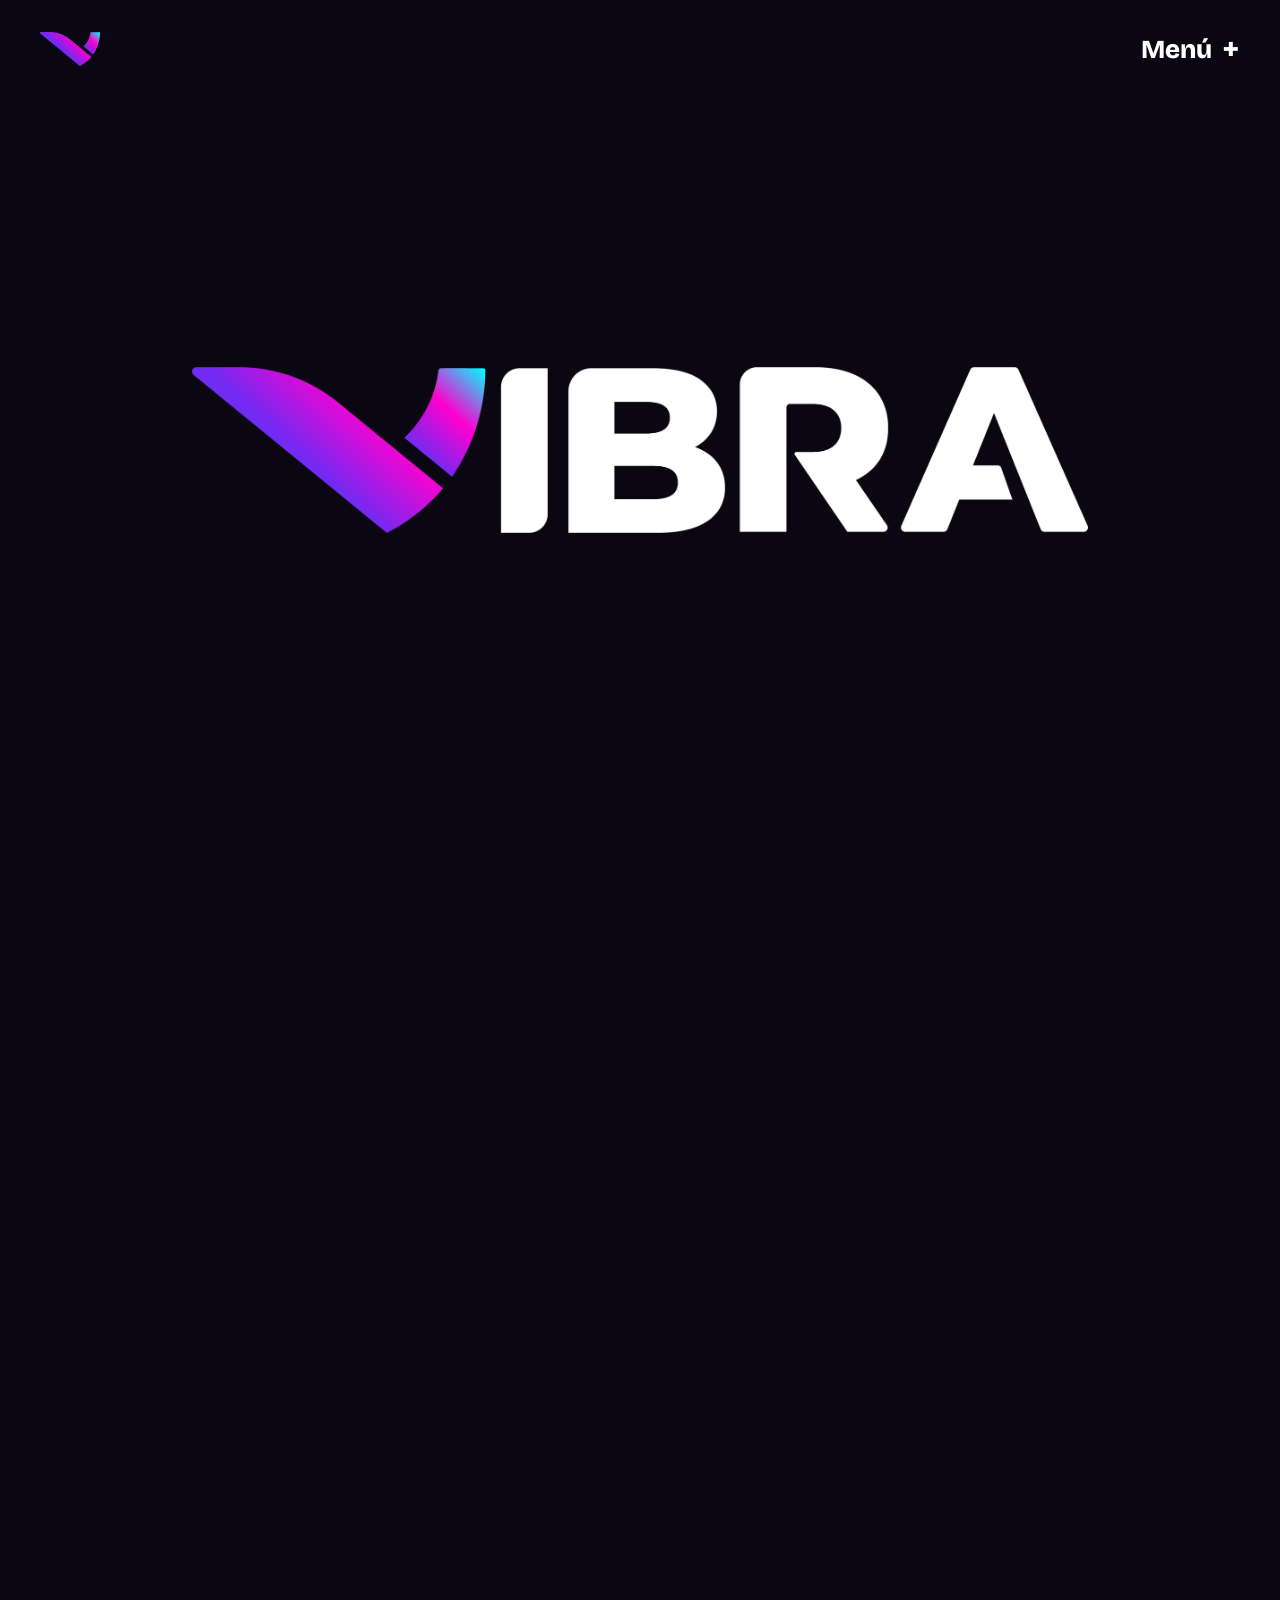
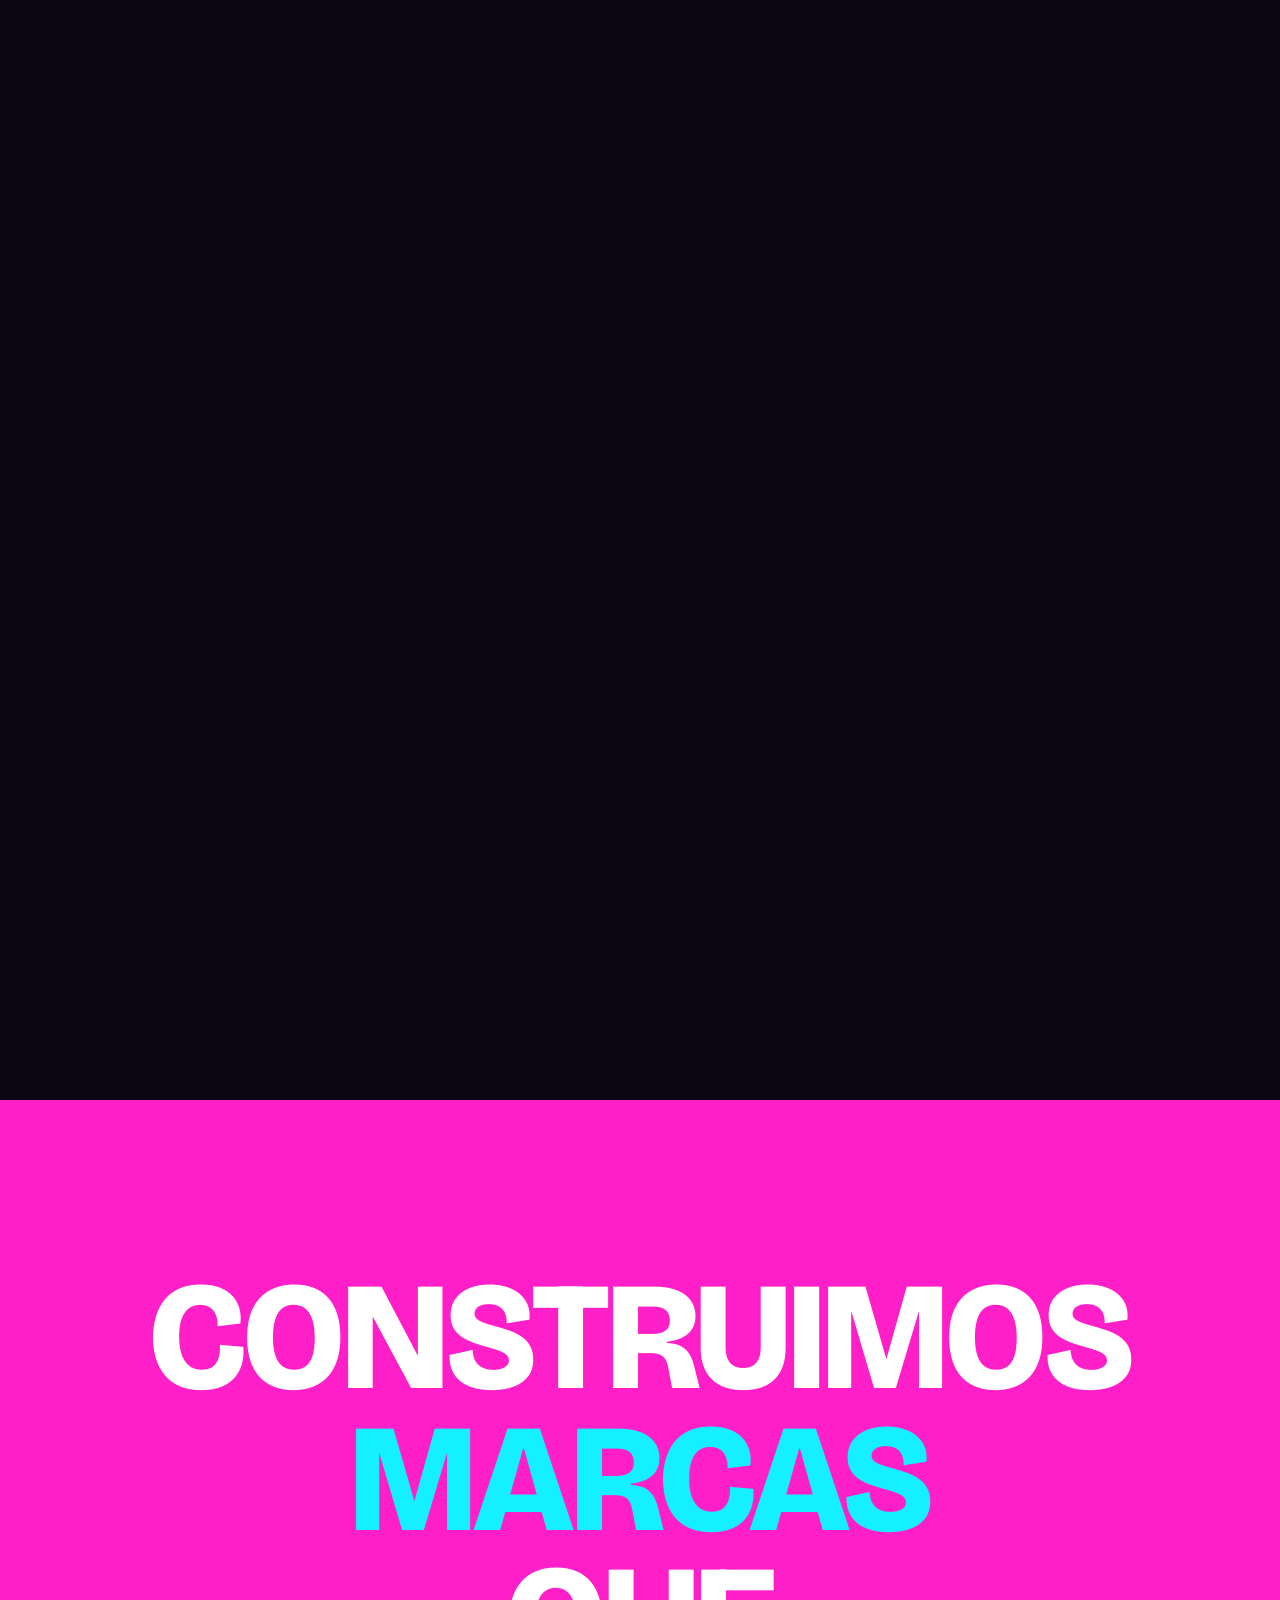
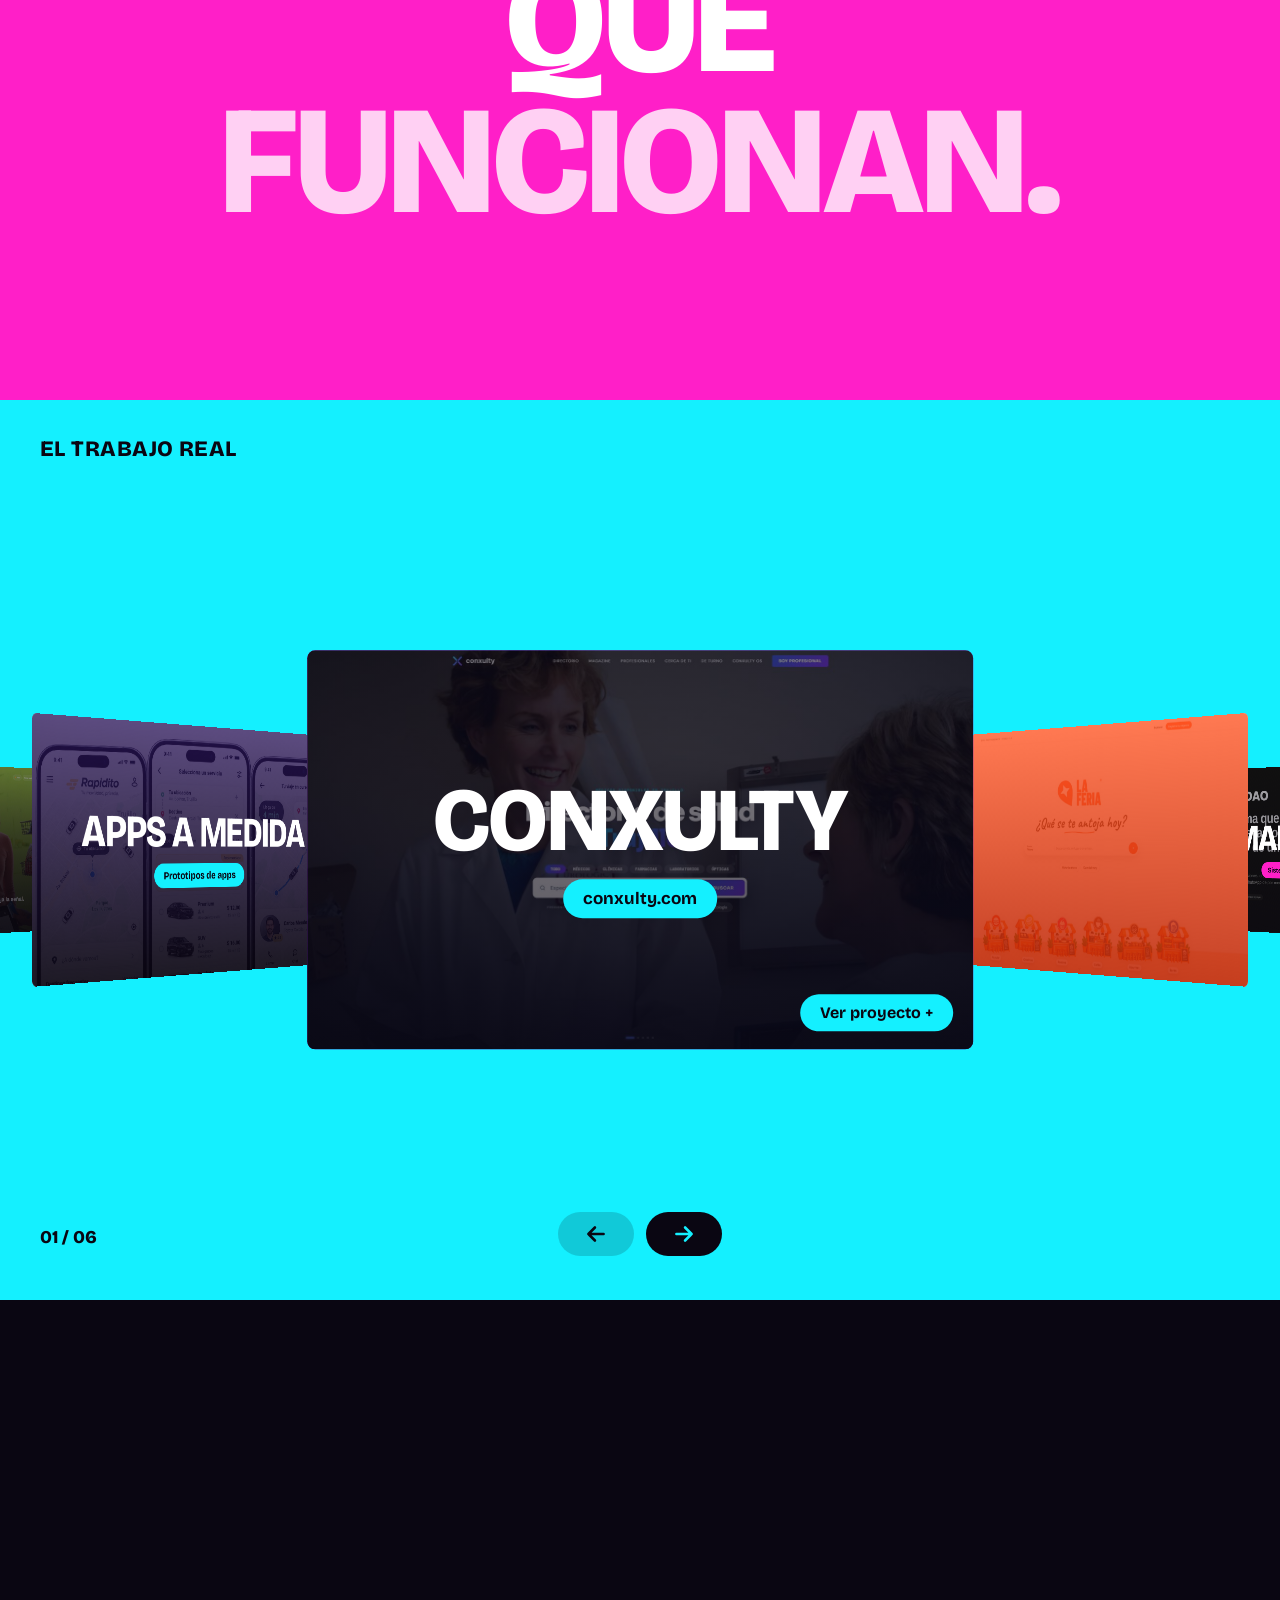
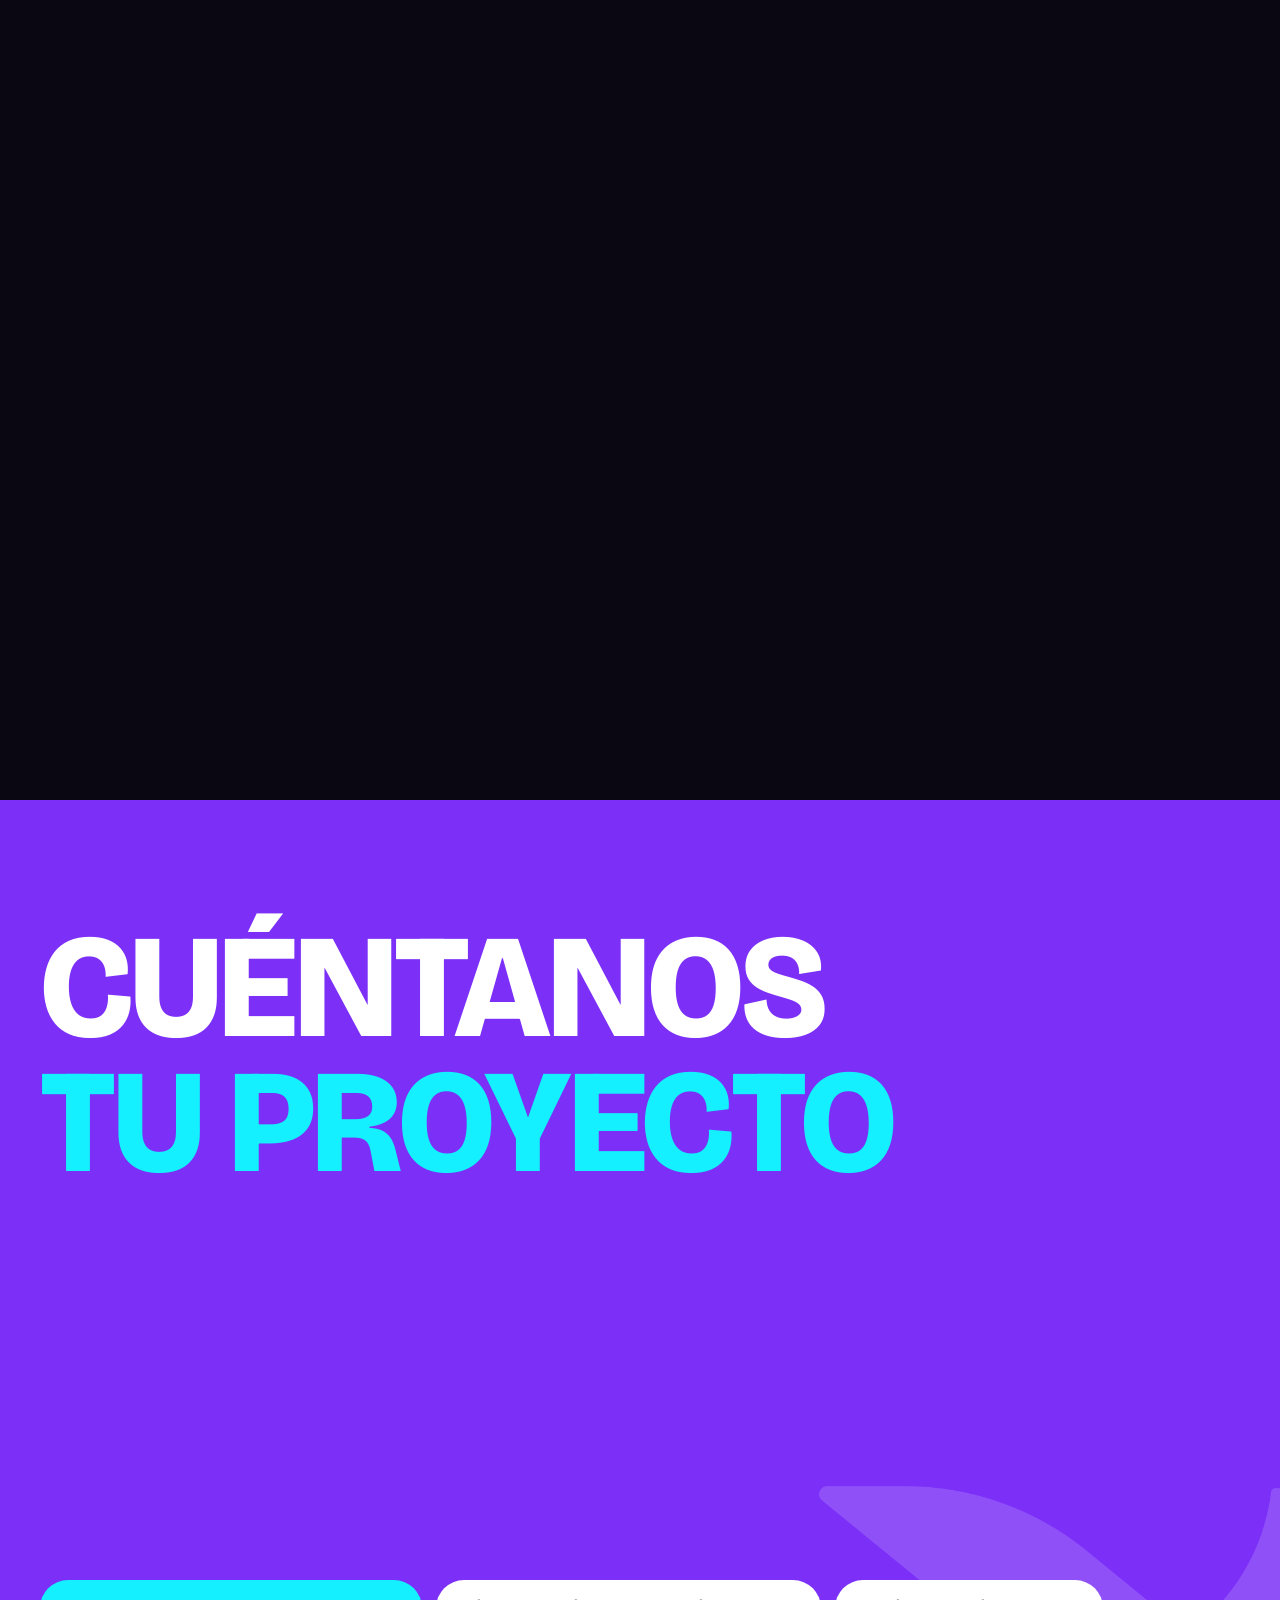
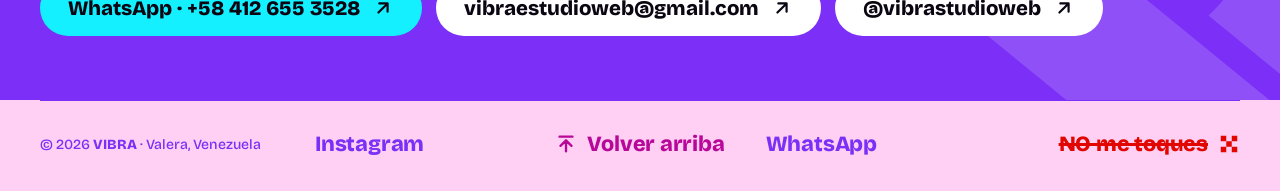
==== site/index.html @ 81e15415 "Nuevo sitio estatico en site/ (Cloudflare Pages, output dir = site) Co-Authored-By: Claude Sonnet 5." ====
<!doctype html>
<html lang="es">
<head>
<meta charset="utf-8">
<meta name="viewport" content="width=device-width, initial-scale=1, viewport-fit=cover">
<title>VIBRA — Branding, web y productos digitales</title>
<meta name="description" content="VIBRA es un estudio de branding, sitios web, apps y sistemas a medida en Valera, Venezuela. Construimos marcas que funcionan.">
<meta name="theme-color" content="#0A0612">
<link rel="icon" type="image/png" href="assets/icon-192.png">
<link rel="apple-touch-icon" href="assets/icon-192.png">
<link rel="manifest" href="manifest.webmanifest">
<meta property="og:type" content="website">
<meta property="og:title" content="VIBRA — Branding, web y productos digitales">
<meta property="og:description" content="Construimos marcas, apps, sitios web y sistemas a medida. Estudio en Valera, Venezuela.">
<meta property="og:image" content="https://vibra.ink/assets/og.jpg">
<meta property="og:locale" content="es_VE">
<meta name="twitter:card" content="summary_large_image">
<link rel="preconnect" href="https://fonts.googleapis.com">
<link rel="preconnect" href="https://fonts.gstatic.com" crossorigin>
<link href="https://fonts.googleapis.com/css2?family=Bricolage+Grotesque:opsz,wdth,wght@12..96,75..100,700..800&display=swap" rel="stylesheet">
<link rel="stylesheet" href="css/styles.css">
</head>
<body>

<!-- Bloque 1: hero -->
<div id="inicio" class="vh-scroll" style="height: 300vh">
<div class="vh-stage">

<canvas class="vh-px" aria-hidden="true"></canvas>
<div class="vh-logo">
<img class="vh-whole" src="assets/logo-blanco.png" alt="VIBRA" id="vh-whole">
</div>

<div style="position: absolute; top: 0; right: 0; left: 0; display: flex; align-items: center; justify-content: space-between; padding: 32px 40px">
<img src="assets/iso-gradiente.png" alt="" aria-hidden="true" style="height: 34px; width: auto; display: block">
<button class="vibra-menu" type="button" id="btn-menu" aria-expanded="false" aria-controls="vn-panel" style="font-size: 26px; font-weight: 800; color: #FFFFFF; display: flex; align-items: center; gap: 10px">Menú <span style="font-size: 34px; line-height: 1; font-weight: 700">+</span></button>
</div>

</div>
</div>

<!-- Bloque 2: mensaje -->
<div style="position: relative; width: 100%; min-height: 100vh; overflow: hidden; background: #FF1FC8; display: flex; align-items: center; justify-content: center; padding: 120px 24px; box-sizing: border-box">

<h2 aria-label="Construimos marcas que funcionan." style="margin: 0; text-align: center; text-transform: uppercase; font-weight: 800; font-size: min(12vw, 200px); line-height: 0.92; letter-spacing: -0.02em; color: #FFFFFF">
<span style="display: block">Construimos</span>
<span class="vibra-slot" aria-hidden="true"><span class="vibra-cube"><span class="vibra-face f1">Marcas</span><span class="vibra-face f2">Apps</span><span class="vibra-face f3">Sitios web</span><span class="vibra-face f4">Sistemas<br>a medida</span></span></span>
<span style="display: block">que</span>
<span style="display: block; color: #FFD0F3">funcionan.</span>
</h2>

</div>

<!-- Bloque 3: galería -->
<div id="trabajo" class="vg-scroll" style="height: 400vh">
<section class="vg-section" aria-roledescription="carrusel" aria-label="El trabajo real">

<h2 class="vg-label">El trabajo real</h2>

<div class="vg-stage" id="vg-stage"></div>

<p class="vg-sr" id="vg-sr" aria-live="polite"></p>
<span class="vg-count" id="vg-count" aria-hidden="true">01 / 06</span>

<div class="vg-controls">
<button class="vg-btn prev" type="button" id="vg-prev" aria-label="Proyecto anterior">
<svg width="26" height="26" viewBox="0 0 24 24" fill="none" stroke="#0A0612" stroke-width="2.4" stroke-linecap="round" stroke-linejoin="round" aria-hidden="true"><path d="M19 12H5M11 6l-6 6 6 6"/></svg>
</button>
<button class="vg-btn next" type="button" id="vg-next" aria-label="Proyecto siguiente">
<svg width="26" height="26" viewBox="0 0 24 24" fill="none" stroke="#14F0FF" stroke-width="2.4" stroke-linecap="round" stroke-linejoin="round" aria-hidden="true"><path d="M5 12h14M13 6l6 6-6 6"/></svg>
</button>
</div>

</section>
</div>

<!-- Bloque 4: contacto -->
<section id="contacto" style="position: relative; width: 100%; min-height: 100vh; overflow: hidden; background: #7B2FF7; display: flex; flex-direction: column; justify-content: space-between; gap: 64px; padding: 120px 40px 64px; box-sizing: border-box">

<img src="assets/iso-blanco.png" alt="" aria-hidden="true" style="position: absolute; right: -6%; bottom: -10%; width: 42%; height: auto; opacity: 0.16">

<h2 aria-label="Cuéntanos tu proyecto" style="position: relative; margin: 0; text-transform: uppercase; font-weight: 800; font-size: min(11.5vw, 190px); line-height: 0.92; letter-spacing: -0.02em; color: #FFFFFF">
<span style="display: block">Cuéntanos</span>
<span style="display: block; color: #14F0FF">tu proyecto</span>
</h2>

<div style="position: relative; display: flex; flex-wrap: wrap; gap: 14px">
<a class="vc-pill main" href="https://wa.me/584126553528">WhatsApp · +58 412 655 3528
<svg width="22" height="22" viewBox="0 0 24 24" fill="none" stroke="#0A0612" stroke-width="2.4" stroke-linecap="round" stroke-linejoin="round" aria-hidden="true"><path d="M7 17L17 7M8 7h9v9"/></svg></a>
<a class="vc-pill" href="mailto:vibraestudioweb@gmail.com">vibraestudioweb@gmail.com
<svg width="22" height="22" viewBox="0 0 24 24" fill="none" stroke="#0A0612" stroke-width="2.4" stroke-linecap="round" stroke-linejoin="round" aria-hidden="true"><path d="M7 17L17 7M8 7h9v9"/></svg></a>
<a class="vc-pill" href="https://instagram.com/vibrastudioweb">@vibrastudioweb
<svg width="22" height="22" viewBox="0 0 24 24" fill="none" stroke="#0A0612" stroke-width="2.4" stroke-linecap="round" stroke-linejoin="round" aria-hidden="true"><path d="M7 17L17 7M8 7h9v9"/></svg></a>
</div>

</section>

<!-- Detalle de proyecto -->
<div class="vd-layer" id="vd-layer" role="dialog" aria-modal="true" aria-label="Detalle del proyecto">
<img class="vd-iso" id="vd-iso" src="assets/iso-blanco.png" alt="" aria-hidden="true">
<div class="vd-top">
<span class="vd-brand">VIBRA</span>
<button class="vd-close" id="vd-close" type="button">Cerrar <svg width="24" height="24" viewBox="0 0 24 24" fill="none" stroke="currentColor" stroke-width="2.6" stroke-linecap="round" aria-hidden="true"><path d="M5 5l14 14M19 5L5 19"/></svg></button>
</div>
<div class="vd-body">
<div class="vd-copy">
<h2 class="vd-name" id="vd-name"></h2>
<p class="vd-sub" id="vd-sub"></p>
<p class="vd-cap" id="vd-cap"><span class="vd-tag">Prototipo</span><span id="vd-captext"></span></p>
<p class="vd-desc" id="vd-desc"></p>
<a class="vd-cta" id="vd-cta" href="#" target="_blank" rel="noopener"></a>
</div>
<div class="vd-shot" id="vd-shot">
<img class="vd-img" id="vd-img" src="" alt="">
<div class="vd-shade" id="vd-shade"></div>
<div class="vd-win" id="vd-win" aria-hidden="true">
<div class="vd-bar"><i></i><i></i><i></i><span class="vd-addr" id="vd-addr"></span></div>
<div class="vd-page">
<div class="vd-hero">
<div class="vd-lines"><b></b><b></b><b class="s"></b><u id="vd-u"></u></div>
<div class="vd-art"></div>
</div>
<div class="vd-cards"><div></div><div></div><div></div></div>
</div>
</div>
<div class="vd-dots" id="vd-dots"></div>
<span class="vd-label" id="vd-label"></span>
<a class="vd-visit" id="vd-visit" href="#" target="_blank" rel="noopener">Ver sitio &#8599;</a>
</div>
</div>
</div>

<!-- Footer -->
<footer class="vf" id="pie">
<div class="vf-in">
<div class="vf-credit">&copy; 2026 <b>VIBRA</b> &middot; Valera, Venezuela</div>
<a class="vf-link" href="https://instagram.com/vibrastudioweb">Instagram</a>
<button class="vf-link vf-top" id="btn-top" type="button"><svg width="22" height="22" viewBox="0 0 24 24" fill="none" stroke="currentColor" stroke-width="2.6" stroke-linecap="round" stroke-linejoin="round" aria-hidden="true"><path d="M5 4h14M12 20V9M6 14l6-6 6 6"/></svg>Volver arriba</button>
<a class="vf-link" href="https://wa.me/584126553528">WhatsApp</a>
<button class="vf-link vf-boom" id="btn-boom" type="button">NO me toques<svg width="22" height="22" viewBox="0 0 24 24" fill="currentColor" aria-hidden="true"><rect x="3" y="3" width="6" height="6"/><rect x="15" y="3" width="6" height="6"/><rect x="9" y="9" width="6" height="6"/><rect x="3" y="15" width="6" height="6"/><rect x="15" y="15" width="6" height="6"/></svg></button>
</div>
</footer>

<!-- Desintegración total -->
<div class="vx-layer" id="vx-layer">
<canvas class="vx-cv" aria-hidden="true"></canvas>
<button class="vx-refresh" id="vx-refresh" type="button">Refrescar <svg width="24" height="24" viewBox="0 0 24 24" fill="none" stroke="currentColor" stroke-width="2.6" stroke-linecap="round" stroke-linejoin="round" aria-hidden="true"><path d="M20 12a8 8 0 1 1-2.6-5.9M20 4v5h-5"/></svg></button>
</div>

<!-- Barra inferior (móvil) -->
<nav class="vt-bar" aria-label="Navegación principal">
<button class="vt-tab" id="tab-inicio" type="button" aria-current="false"><svg viewBox="0 0 24 24" fill="none" stroke="currentColor" stroke-width="2.2" stroke-linecap="round" stroke-linejoin="round" aria-hidden="true"><path d="M4 11l8-7 8 7v9a1 1 0 0 1-1 1h-4v-6H9v6H5a1 1 0 0 1-1-1z"/></svg><span>Inicio</span></button>
<button class="vt-tab" id="tab-trabajo" type="button" aria-current="false"><svg viewBox="0 0 24 24" fill="none" stroke="currentColor" stroke-width="2.2" stroke-linecap="round" stroke-linejoin="round" aria-hidden="true"><rect x="3" y="3" width="7.5" height="7.5" rx="1.5"/><rect x="13.5" y="3" width="7.5" height="7.5" rx="1.5"/><rect x="3" y="13.5" width="7.5" height="7.5" rx="1.5"/><rect x="13.5" y="13.5" width="7.5" height="7.5" rx="1.5"/></svg><span>Trabajo</span></button>
<button class="vt-tab" id="tab-contacto" type="button" aria-current="false"><svg viewBox="0 0 24 24" fill="none" stroke="currentColor" stroke-width="2.2" stroke-linecap="round" stroke-linejoin="round" aria-hidden="true"><path d="M21 12a8 8 0 0 1-11.6 7.1L4 20l1-4.6A8 8 0 1 1 21 12z"/></svg><span>Contacto</span></button>
</nav>

<!-- Menú de navegación -->
<div class="vn-layer" id="vn-layer">
<button class="vn-backdrop" id="vn-backdrop" type="button" tabindex="-1" aria-label="Cerrar menú"></button>
<nav class="vn-panel" id="vn-panel" aria-label="Principal">
<div class="vn-top">
<button class="vn-close" id="vn-close" type="button">Cerrar <svg width="26" height="26" viewBox="0 0 24 24" fill="none" stroke="#0A0612" stroke-width="2.4" stroke-linecap="round" aria-hidden="true"><path d="M5 5l14 14M19 5L5 19"/></svg></button>
</div>
<div class="vn-links">
<a class="vn-item" href="#inicio">Inicio<svg viewBox="0 0 24 24" fill="none" stroke="currentColor" stroke-width="2.6" stroke-linecap="round" stroke-linejoin="round" aria-hidden="true"><path d="M7 17L17 7M8 7h9v9"/></svg></a>
<a class="vn-item" href="#trabajo">Trabajo<svg viewBox="0 0 24 24" fill="none" stroke="currentColor" stroke-width="2.6" stroke-linecap="round" stroke-linejoin="round" aria-hidden="true"><path d="M7 17L17 7M8 7h9v9"/></svg></a>
<a class="vn-item" href="#contacto">Contacto<svg viewBox="0 0 24 24" fill="none" stroke="currentColor" stroke-width="2.6" stroke-linecap="round" stroke-linejoin="round" aria-hidden="true"><path d="M7 17L17 7M8 7h9v9"/></svg></a>
</div>
<div class="vn-foot">
<div><span class="vn-lbl">WhatsApp</span><a href="https://wa.me/584126553528">+58 412 655 3528</a></div>
<div><span class="vn-lbl">Correo</span><a href="mailto:vibraestudioweb@gmail.com">vibraestudioweb@gmail.com</a></div>
<div><span class="vn-lbl">Estudio</span>Valera, Trujillo · Venezuela</div>
<div class="vn-social"><a href="https://instagram.com/vibrastudioweb">Instagram</a></div>
</div>
</nav>
</div>


<script src="js/app.js"></script>
</body>
</html>
---- site/css/styles.css ----
*,*::before,*::after{box-sizing:border-box}
html{background:#0A0612;-webkit-text-size-adjust:100%}
body{margin:0;background:#0A0612;font-family:'Bricolage Grotesque',system-ui,sans-serif;color:#fff}
img{max-width:none}
body{margin:0}
.vibra-menu{text-decoration:none}
.vibra-menu:hover{opacity:.7}
@keyframes vibraCube{
0%,20%{transform:translateZ(-.46em) rotateX(0deg)}
25%,45%{transform:translateZ(-.46em) rotateX(-90deg)}
50%,70%{transform:translateZ(-.46em) rotateX(-180deg)}
75%,95%{transform:translateZ(-.46em) rotateX(-270deg)}
100%{transform:translateZ(-.46em) rotateX(-360deg)}
}
.vibra-slot{display:block;position:relative;width:6.6em;height:.92em;margin:0 auto;perspective:1800px}
.vibra-cube{position:absolute;top:0;right:0;bottom:0;left:0;transform-style:preserve-3d;transform:translateZ(-.46em);animation:vibraCube 6s cubic-bezier(.6,0,.3,1) infinite}
.vibra-face{position:absolute;top:0;right:0;bottom:0;left:0;display:flex;align-items:center;justify-content:center;text-align:center;white-space:nowrap;line-height:.92;color:#14F0FF;backface-visibility:hidden}
.vibra-face.f1{transform:rotateX(0deg) translateZ(.46em)}
.vibra-face.f2{transform:rotateX(90deg) translateZ(.46em)}
.vibra-face.f3{transform:rotateX(180deg) translateZ(.46em);font-size:.95em}
.vibra-face.f4{transform:rotateX(270deg) translateZ(.46em);font-size:.5em}

.vg-scroll{position:relative;width:100%}
.vg-section{--vgu:1vw;position:sticky;top:0;width:100%;height:100vh;overflow:hidden;background:#14F0FF;color:#0A0612}
.vg-count{position:absolute;left:40px;bottom:52px;font-size:18px;font-weight:800;z-index:10}
.vg-label{position:absolute;top:36px;left:40px;margin:0;font-size:22px;font-weight:800;text-transform:uppercase;letter-spacing:.02em;z-index:10}
.vg-stage{position:absolute;top:0;right:0;bottom:0;left:0;perspective:1800px}
.vg-card{position:absolute;top:50%;left:50%;width:min(52vw,1000px);aspect-ratio:5/3;border-radius:8px;overflow:hidden;display:flex;align-items:center;justify-content:center;flex-direction:column;text-align:center;transition:transform .8s cubic-bezier(.2,.8,.2,1),opacity .6s ease}
.vg-card.pos-0{transform:translate(-50%,-50%);z-index:5}
.vg-card.pos-p1{transform:translate(calc(-50% + 66%),-50%) rotateY(-58deg) scale(.62);z-index:4}
.vg-card.pos-p2{transform:translate(calc(-50% + 98%),-50%) rotateY(-62deg) scale(.42);z-index:3}
.vg-card.pos-m1{transform:translate(calc(-50% - 66%),-50%) rotateY(58deg) scale(.62);z-index:4}
.vg-card.pos-m2{transform:translate(calc(-50% - 98%),-50%) rotateY(62deg) scale(.42);z-index:3}
.vg-card.pos-hide{transform:translate(-50%,-50%) scale(.3);opacity:0;pointer-events:none;z-index:1}
.vg-bg{position:absolute;top:0;left:0;width:100%;height:100%;object-fit:cover;object-position:top center}
.vg-tint{position:absolute;top:0;left:0;width:100%;height:100%;background:linear-gradient(rgba(10,6,18,.5),rgba(10,6,18,.7))}
.vg-card.has-img .vg-iso,.vg-card.has-img .vg-desc{display:none}
.vg-iso{position:absolute;right:-6%;bottom:-14%;width:58%;height:auto;opacity:.2}
.vg-info{position:relative;display:flex;flex-direction:column;align-items:center;gap:18px;padding:0 6%;opacity:0;transition:opacity .4s ease}
.vg-card.pos-0 .vg-info{opacity:1;transition-delay:.3s}
.vg-name{margin:0;font-weight:800;text-transform:uppercase;line-height:.9;letter-spacing:-0.02em}
.vg-pill{display:inline-block;padding:9px 20px;border-radius:999px;font-size:17px;font-weight:700}
.vg-desc{margin:0;max-width:30em;font-size:clamp(14px,1.3vw,19px);font-weight:600;line-height:1.35}
.vg-ph{position:absolute;left:20px;bottom:16px;font-size:13px;font-weight:700;text-transform:uppercase;letter-spacing:.06em;opacity:0}
.vg-card.pos-0 .vg-ph{opacity:.6}
.vg-controls{position:absolute;right:0;bottom:44px;left:0;display:flex;align-items:center;justify-content:center;gap:12px;z-index:10}
.vg-btn{display:flex;align-items:center;justify-content:center;width:76px;height:44px;border:0;border-radius:999px;cursor:pointer}
.vg-btn:focus-visible{outline:3px solid #0A0612;outline-offset:3px}
.vg-btn.prev{background:rgba(10,6,18,.16)}
.vg-btn.next{background:#0A0612}
.vg-sr{position:absolute;width:1px;height:1px;overflow:hidden;clip:rect(0 0 0 0);white-space:nowrap}
.vh-scroll{position:relative;width:100%}
.vh-stage{position:sticky;top:0;width:100%;height:100vh;overflow:hidden;background:#0A0612;display:flex;align-items:center;justify-content:center}
.vh-logo{position:relative;width:70%;max-width:1100px;aspect-ratio:2000/371}
.vh-whole{position:absolute;top:0;left:0;width:100%;height:100%;display:block}
.vh-px{position:absolute;top:0;left:0;width:100%;height:100%;display:block;pointer-events:none}
.vibra-menu{background:none;border:0;padding:0;cursor:pointer;font-family:inherit}
.vn-layer{position:fixed;top:0;right:0;bottom:0;left:0;z-index:100;visibility:hidden;transition:visibility 0s linear .6s}
.vn-layer.is-open{visibility:visible;transition-delay:0s}
.vn-backdrop{position:absolute;top:0;right:0;bottom:0;left:0;border:0;padding:0;background:rgba(10,6,18,.45);opacity:0;transition:opacity .5s ease;cursor:pointer}
.vn-layer.is-open .vn-backdrop{opacity:1}
.vn-panel{position:absolute;top:0;right:0;bottom:0;width:min(46vw,720px);background:#14F0FF;color:#0A0612;border-radius:28px 0 0 28px;transform:translateX(105%);transition:transform .6s cubic-bezier(.2,.8,.2,1);display:flex;flex-direction:column;justify-content:space-between;padding:32px 0 36px;box-sizing:border-box;overflow:auto}
.vn-layer.is-open .vn-panel{transform:translateX(0)}
.vn-top{display:flex;justify-content:flex-end;padding:0 40px}
.vn-close{display:flex;align-items:center;gap:10px;background:none;border:0;padding:4px 0;cursor:pointer;font-family:inherit;font-size:26px;font-weight:800;color:#0A0612}
.vn-close:hover{opacity:.6}
.vn-close:focus-visible{outline:3px solid #0A0612;outline-offset:4px}
.vn-links{display:flex;flex-direction:column}
.vn-item{display:flex;align-items:flex-start;gap:12px;padding:6px 40px;text-decoration:none;color:#0A0612;font-weight:800;text-transform:uppercase;font-size:clamp(48px,7vw,104px);line-height:1;letter-spacing:-0.02em;transition:background .2s ease,color .2s ease}
.vn-item:hover,.vn-item:focus-visible{background:#FF1FC8;color:#FFFFFF;outline:none}
.vn-item svg{flex:none;width:22px;height:22px;margin-top:.14em}
.vn-foot{display:flex;flex-direction:column;gap:18px;padding:0 40px;font-size:18px;font-weight:700;line-height:1.3}
.vn-lbl{display:block;font-size:14px;font-weight:700;text-transform:uppercase;letter-spacing:.06em;opacity:.7}
.vn-foot a{color:#0A0612;text-decoration:none}
.vn-foot a:hover{text-decoration:underline}
.vn-social{display:flex;gap:24px;font-size:24px;font-weight:800}
@media (max-width:720px){
.vn-panel{width:88vw}
.vn-top,.vn-foot{padding-left:24px;padding-right:24px}
.vn-item{padding:6px 24px}
}
@media (prefers-reduced-motion: reduce){
.vn-panel,.vn-backdrop{transition:none}
}
.vc-pill{display:inline-flex;align-items:center;gap:12px;min-height:56px;padding:0 28px;border-radius:999px;font-size:clamp(16px,1.6vw,24px);font-weight:800;text-decoration:none;color:#0A0612;background:#FFFFFF;transition:background .25s ease,transform .25s ease}
.vc-pill:hover{background:#FF1FC8;transform:translateY(-3px)}
.vc-pill.main{background:#14F0FF}
.vc-pill.main:hover{background:#FF1FC8}
.vc-pill:focus-visible{outline:3px solid #FFFFFF;outline-offset:4px}
@media (max-width:720px){
.vg-section{--vgu:1.54vw}
.vg-label{top:28px;left:24px;font-size:18px}
.vg-count{left:24px;bottom:56px;font-size:16px}
.vg-card{width:min(80vw,1000px)}
.vg-card.pos-p1{transform:translate(calc(-50% + 62%),-50%) rotateY(-58deg) scale(.55)}
.vg-card.pos-m1{transform:translate(calc(-50% - 62%),-50%) rotateY(58deg) scale(.55)}
.vg-card.pos-p2,.vg-card.pos-m2{opacity:0}
.vg-pill{font-size:14px;padding:7px 14px}
}
.vf{background:#FFD0F3;padding:0 40px;color:#7B2FF7}
.vf-in{border-top:1px solid #7B2FF7;padding:30px 0 34px;display:grid;grid-template-columns:1.3fr 1fr 1.1fr 1fr 1.3fr;align-items:center;gap:16px}
.vf-credit{font-size:14px;font-weight:500}
.vf-credit b{font-weight:800}
.vf-link{font:inherit;font-size:clamp(18px,1.7vw,26px);font-weight:800;color:#7B2FF7;text-decoration:none;background:none;border:0;padding:0;cursor:pointer;display:inline-flex;align-items:center;gap:10px;justify-self:start;letter-spacing:-.01em}
.vf-link:hover{color:#0A0612}
.vf-top{color:#B8089A;justify-self:center}
.vf-boom{color:#E10600;justify-self:end;}
.vf-boom:hover{color:#8F0400}
.vf-boom{text-decoration:line-through;text-decoration-thickness:3px}
.vf-link:focus-visible{outline:3px solid #0A0612;outline-offset:4px}
.vx-layer{position:fixed;top:0;right:0;bottom:0;left:0;z-index:300;background:#0A0612;display:none}
.vx-layer.is-on{display:block}
.vx-cv{position:absolute;top:0;left:0;width:100%;height:100%;display:block}
.vx-refresh{position:absolute;top:28px;right:40px;display:inline-flex;align-items:center;gap:12px;min-height:56px;padding:0 26px;border:0;border-radius:999px;background:#14F0FF;color:#0A0612;font:inherit;font-size:20px;font-weight:800;cursor:pointer;opacity:0;animation:vxin .01s steps(1) 1.8s forwards}
.vx-refresh:focus-visible{outline:3px solid #fff;outline-offset:4px}
@keyframes vxin{to{opacity:1}}
@media (max-width:720px){
.vf{padding:0 20px}
.vf-in{grid-template-columns:1fr 1fr;gap:22px 16px}
.vf-credit{grid-column:1 / -1}
.vf-top,.vf-boom{justify-self:start}
.vx-refresh{right:20px}
}
.vg-open{position:absolute;top:0;right:0;bottom:0;left:0;z-index:6;border:0;background:transparent;cursor:pointer;padding:0}
.vg-open:focus-visible{outline:4px solid #0A0612;outline-offset:-8px}
.vg-more{position:absolute;right:20px;bottom:18px;padding:9px 20px;border-radius:999px;font-size:16px;font-weight:700;opacity:0;pointer-events:none}
.vg-card.pos-0 .vg-more{opacity:1}
.vd-layer{position:fixed;top:0;right:0;bottom:0;left:0;z-index:150;overflow-y:auto;visibility:hidden;opacity:0;transition:opacity .35s ease,visibility 0s linear .35s}
.vd-layer.is-open{visibility:visible;opacity:1;transition-delay:0s}
.vd-iso{position:absolute;left:-6vw;bottom:-12vw;width:36vw;height:auto;opacity:.12;pointer-events:none}
.vd-top{position:relative;display:flex;align-items:center;justify-content:space-between;padding:28px 40px}
.vd-brand{font-size:26px;font-weight:800;letter-spacing:-.02em}
.vd-close{display:inline-flex;align-items:center;gap:10px;font:inherit;font-size:22px;font-weight:800;background:none;border:0;cursor:pointer;padding:6px 0}
.vd-close:focus-visible{outline:3px solid currentColor;outline-offset:6px}
.vd-body{position:relative;display:grid;grid-template-columns:minmax(260px,30%) 1fr;gap:4vw;padding:2vh 40px 40px;align-items:start}
.vd-copy{min-width:0}
.vd-name{overflow-wrap:break-word;margin:0 0 28px;font-weight:800;text-transform:uppercase;line-height:.88;letter-spacing:-.02em}
.vd-sub{margin:0 0 14px;font-size:clamp(22px,2vw,32px);font-weight:600}
.vd-desc{margin:0;max-width:26em;font-size:clamp(15px,1.25vw,19px);font-weight:500;line-height:1.45}
.vd-shot{position:relative;border-radius:clamp(28px,5vw,80px);overflow:hidden;aspect-ratio:16/10;background:rgba(10,6,18,.3);display:flex;align-items:center;justify-content:center}
.vd-win{width:78%;height:76%;border-radius:18px;background:rgba(255,255,255,.1);border:2px solid currentColor;display:flex;flex-direction:column;overflow:hidden}
.vd-bar{display:flex;align-items:center;gap:8px;padding:12px 16px;border-bottom:2px solid currentColor}
.vd-bar i{width:11px;height:11px;border-radius:50%;background:currentColor;opacity:.7}
.vd-addr{margin-left:12px;flex:1;max-width:60%;padding:5px 14px;border-radius:999px;background:rgba(10,6,18,.3);font-size:clamp(11px,1.1vw,16px);font-weight:700}
.vd-page{flex:1;display:flex;flex-direction:column;gap:5%;padding:5%}
.vd-hero{flex:1.4;display:flex;gap:5%}
.vd-lines{flex:1.2;display:flex;flex-direction:column;justify-content:center;gap:12px}
.vd-lines b{display:block;height:16%;border-radius:6px;background:currentColor;opacity:.85}
.vd-lines b.s{width:60%;opacity:.45}
.vd-lines u{display:block;width:34%;height:16%;border-radius:999px}
.vd-art{flex:1;border-radius:14px;background:currentColor;opacity:.22}
.vd-cards{flex:1;display:flex;gap:4%}
.vd-cards div{flex:1;border-radius:10px;background:currentColor;opacity:.3}
.vd-cap{align-items:center;gap:12px;margin:0 0 18px;font-size:clamp(16px,1.4vw,22px);font-weight:700}
.vd-tag{display:inline-block;padding:6px 14px;border-radius:999px;background:#FF1FC8;color:#0A0612;font-size:13px;font-weight:800;text-transform:uppercase;letter-spacing:.06em}
.vd-cta{margin-top:28px;align-items:center;padding:14px 28px;border-radius:999px;font-size:clamp(15px,1.3vw,20px);font-weight:800;text-decoration:none}
.vd-cta:focus-visible{outline:3px solid currentColor;outline-offset:4px}
.vd-img{position:absolute;top:0;left:0;width:100%;height:100%;object-fit:cover;object-position:top center}
.vd-shade{position:absolute;left:0;right:0;bottom:0;height:42%;background:linear-gradient(to top,rgba(10,6,18,.7),rgba(10,6,18,0))}
.vd-dots{position:absolute;top:4%;left:50%;transform:translateX(-50%);gap:10px;z-index:3;padding:8px 12px;border-radius:999px;background:rgba(10,6,18,.45)}
.vd-dot{width:14px;height:14px;padding:0;border:2px solid #fff;border-radius:50%;background:transparent;cursor:pointer}
.vd-dot.on{background:#fff}
.vd-dot:focus-visible{outline:3px solid #14F0FF;outline-offset:3px}
.vd-label,.vd-visit{z-index:3}
.vd-label{position:absolute;left:4%;bottom:5%;font-size:clamp(20px,3.2vw,52px);font-weight:800;text-transform:uppercase;letter-spacing:-.02em;line-height:1}
.vd-visit{position:absolute;right:4%;bottom:5%;align-items:center;padding:12px 26px;border-radius:999px;font-size:clamp(14px,1.3vw,20px);font-weight:800;text-decoration:none}
.vd-visit:focus-visible{outline:3px solid currentColor;outline-offset:4px}
@media (max-width:720px){
.vd-top{padding:20px}
.vd-body{grid-template-columns:1fr;padding:8px 20px 32px;gap:28px}
.vd-name{font-size:min(14vw,80px) !important;margin-bottom:16px}
.vd-win{width:88%;height:80%}
}
.vt-bar{display:none}
@media (max-width:720px){
html,body{overscroll-behavior-y:none;-webkit-tap-highlight-color:transparent}
button,a{-webkit-tap-highlight-color:transparent;touch-action:manipulation}
.vibra-menu{display:none}
.vh-stage{height:100vh;height:100svh}
.vt-bar{display:flex;position:fixed;left:0;right:0;bottom:0;z-index:90;height:calc(64px + env(safe-area-inset-bottom, 0px));padding:0 8px env(safe-area-inset-bottom, 0px);background:rgba(10,6,18,.92);-webkit-backdrop-filter:blur(14px);backdrop-filter:blur(14px);border-top:1px solid rgba(255,255,255,.14)}
.vt-tab{flex:1;display:flex;flex-direction:column;align-items:center;justify-content:center;gap:4px;padding:0;background:none;border:0;color:#E4C2FA;font:inherit;font-size:12px;font-weight:700;letter-spacing:.02em;cursor:pointer}
.vt-tab svg{width:24px;height:24px}
.vt-tab.on{color:#14F0FF}
.vt-tab:active{transform:scale(.94)}
.vt-tab:focus-visible{outline:2px solid #14F0FF;outline-offset:-4px;border-radius:14px}
.vg-scroll{height:100vh !important;height:100svh !important}
.vg-section{height:100vh;height:100svh}
.vg-stage{touch-action:pan-y}
.vg-controls{bottom:calc(84px + env(safe-area-inset-bottom, 0px))}
.vg-count{bottom:calc(100px + env(safe-area-inset-bottom, 0px))}
.vg-open:active{transform:scale(.985)}
.vf{padding-bottom:calc(80px + env(safe-area-inset-bottom, 0px))}
.vd-layer{top:24px;border-radius:24px 24px 0 0;opacity:1;transform:translateY(100%);transition:transform .38s cubic-bezier(.2,.8,.2,1),visibility 0s linear .38s;box-shadow:0 -12px 40px rgba(0,0,0,.4)}
.vd-layer.is-open{transform:translateY(0);transition-delay:0s}
.vd-top::before{content:'';position:absolute;top:8px;left:50%;width:44px;height:5px;margin-left:-22px;border-radius:3px;background:currentColor;opacity:.35}
.vd-body{padding-bottom:calc(32px + env(safe-area-inset-bottom, 0px))}
}
@media (prefers-reduced-motion: reduce){
.vibra-cube{animation:none}
.vg-card,.vg-info{transition:none}
.vn-panel,.vn-backdrop{transition:none}
}
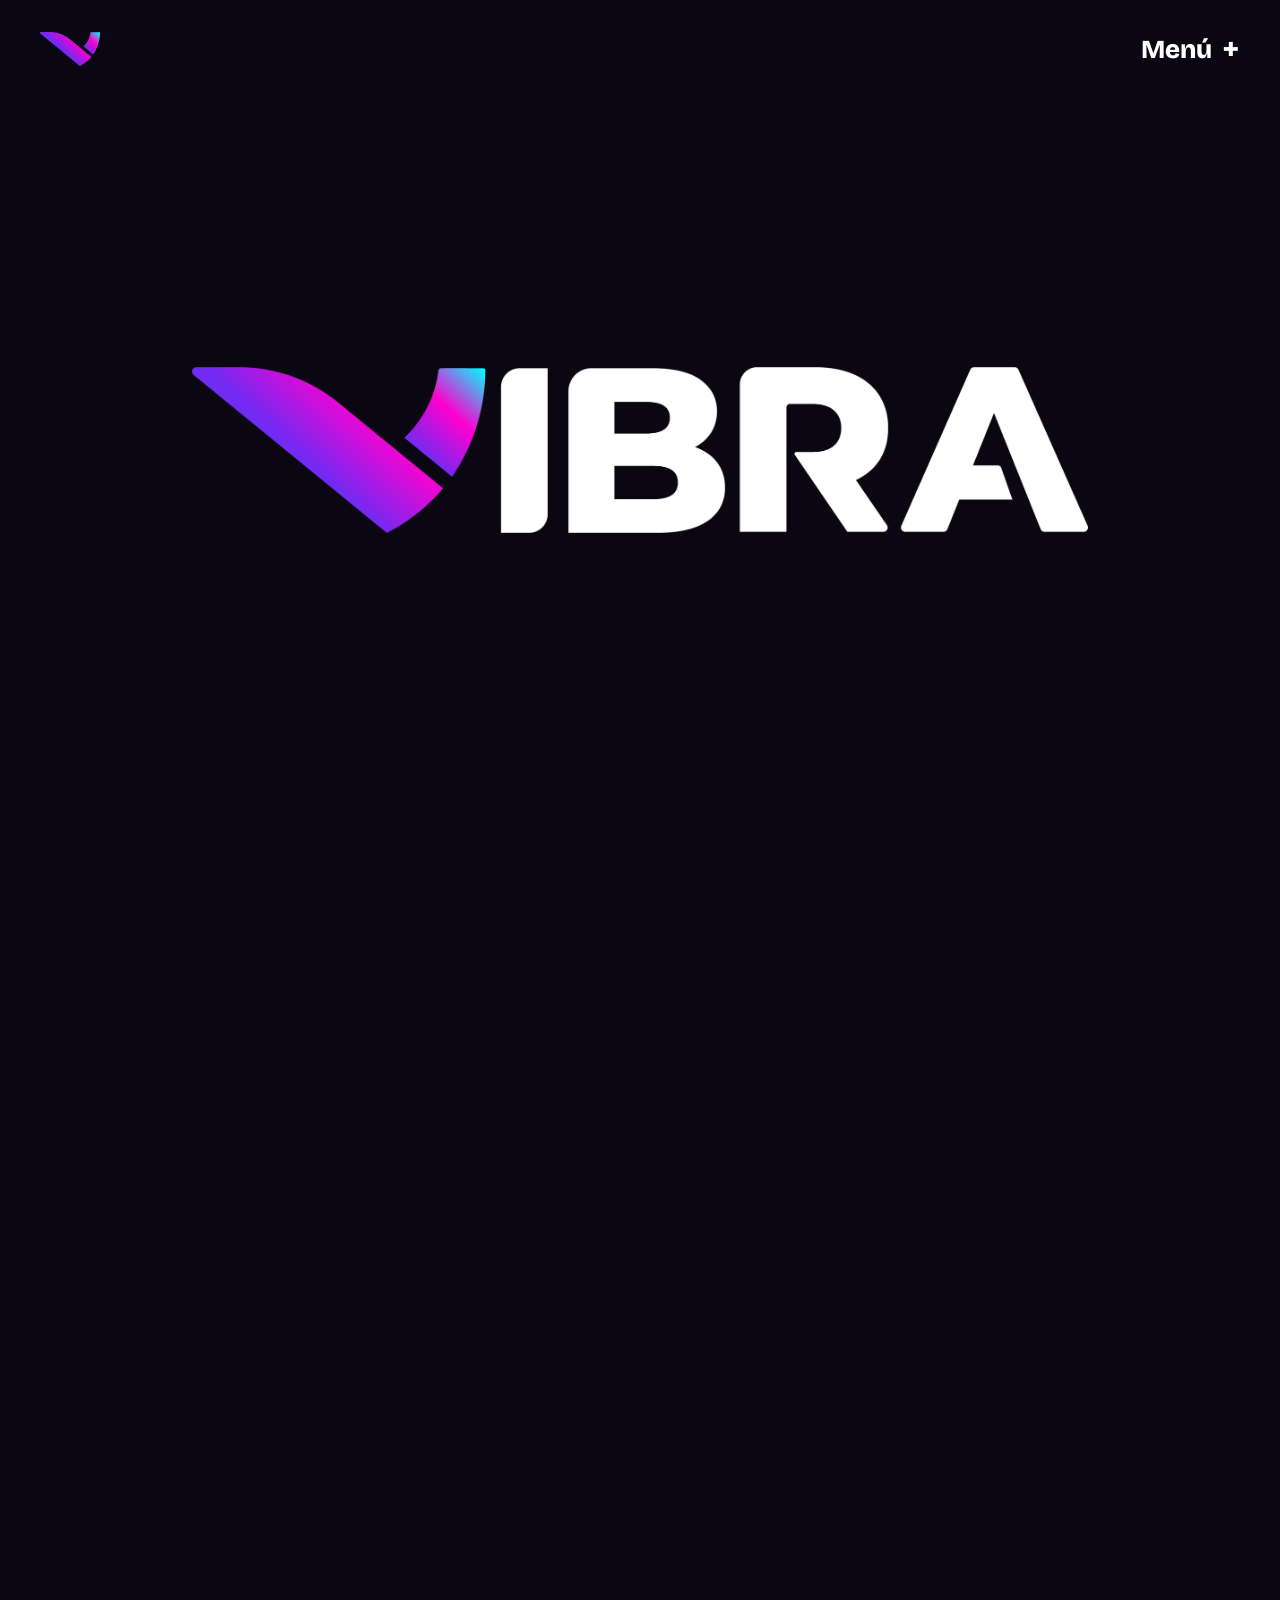
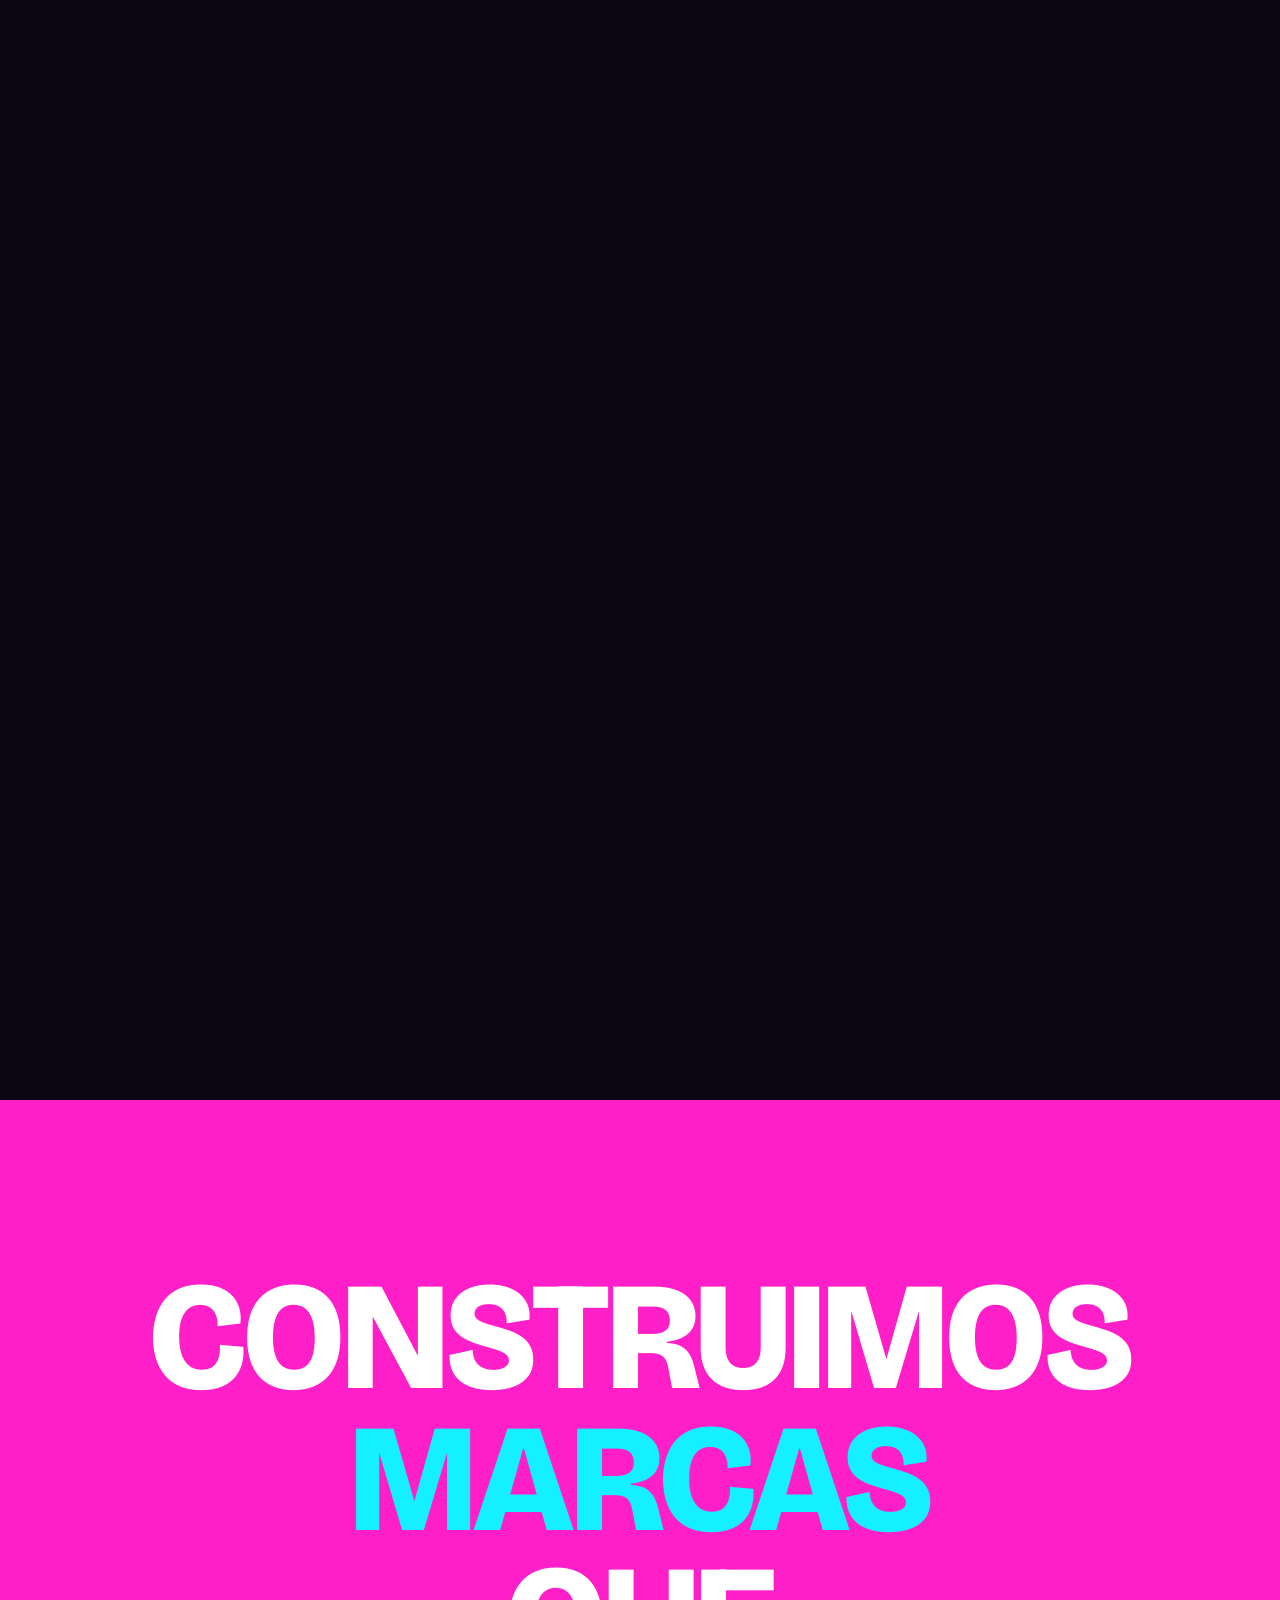
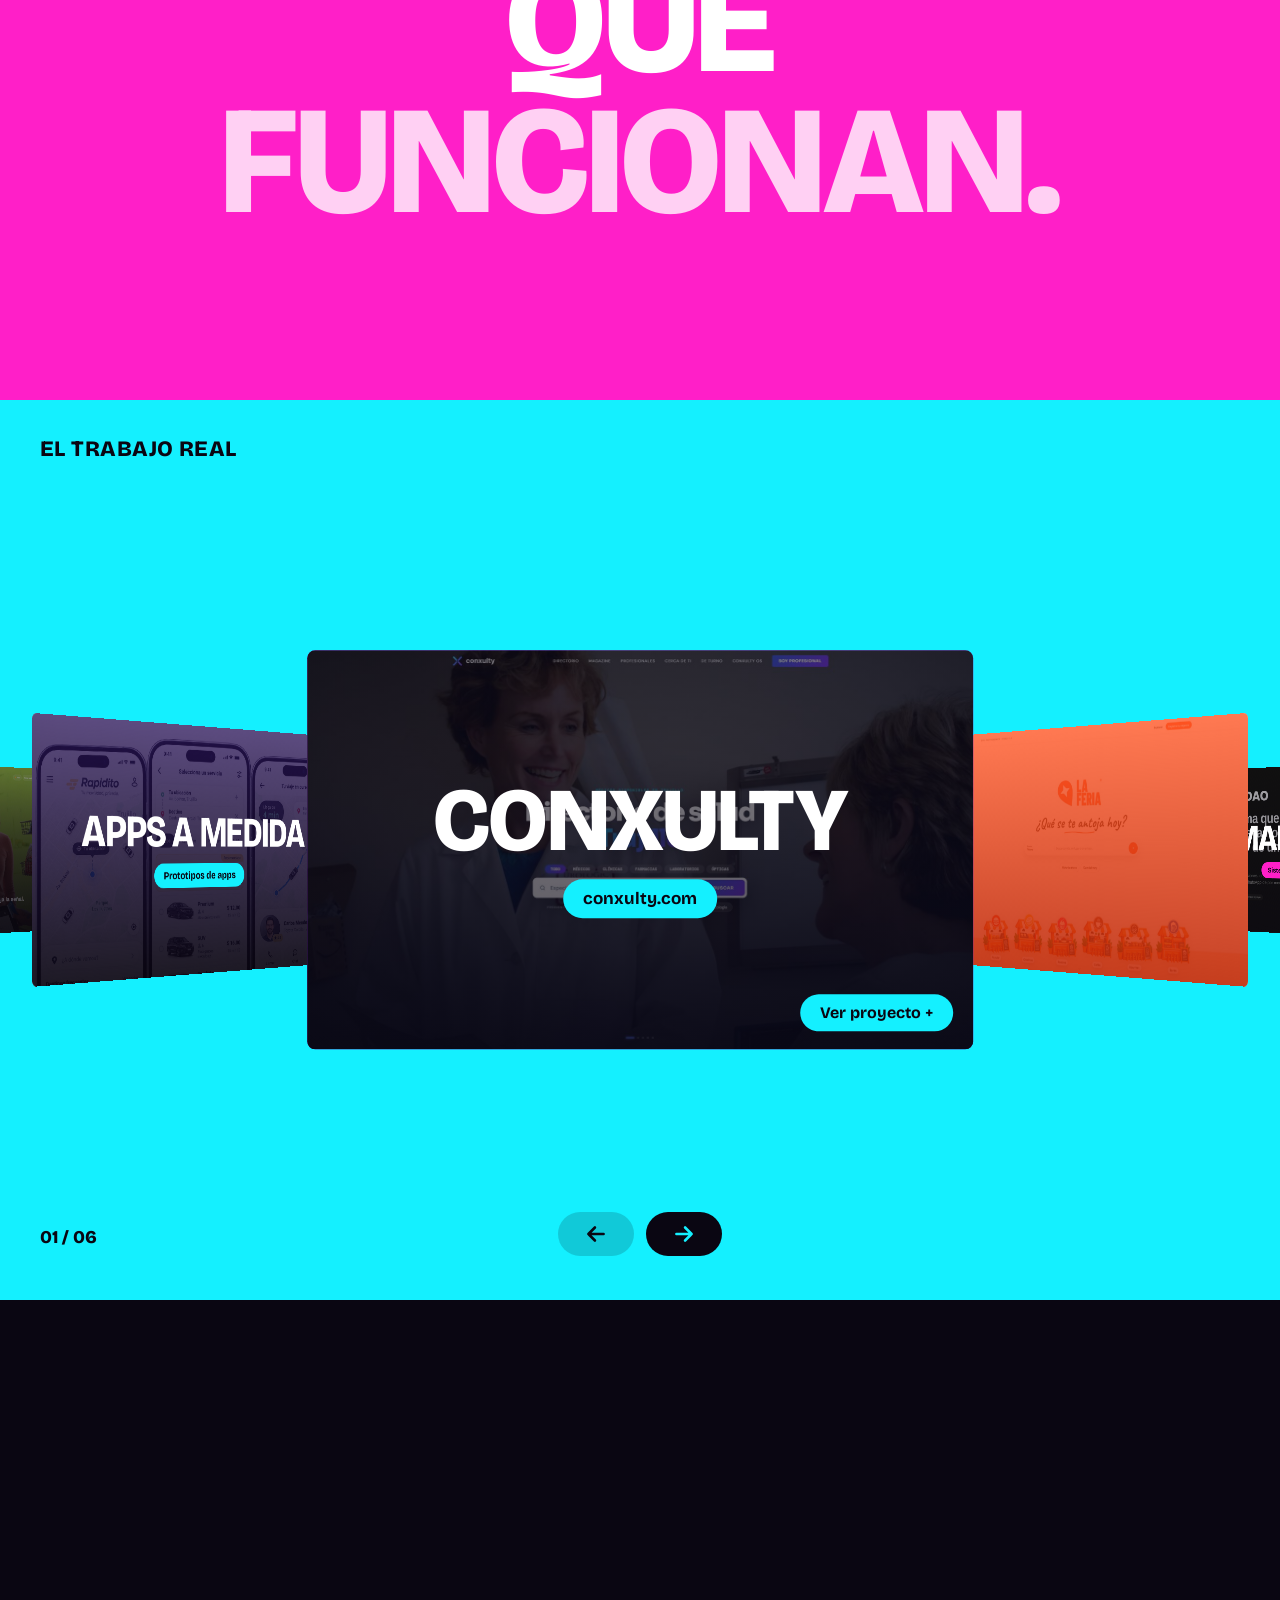
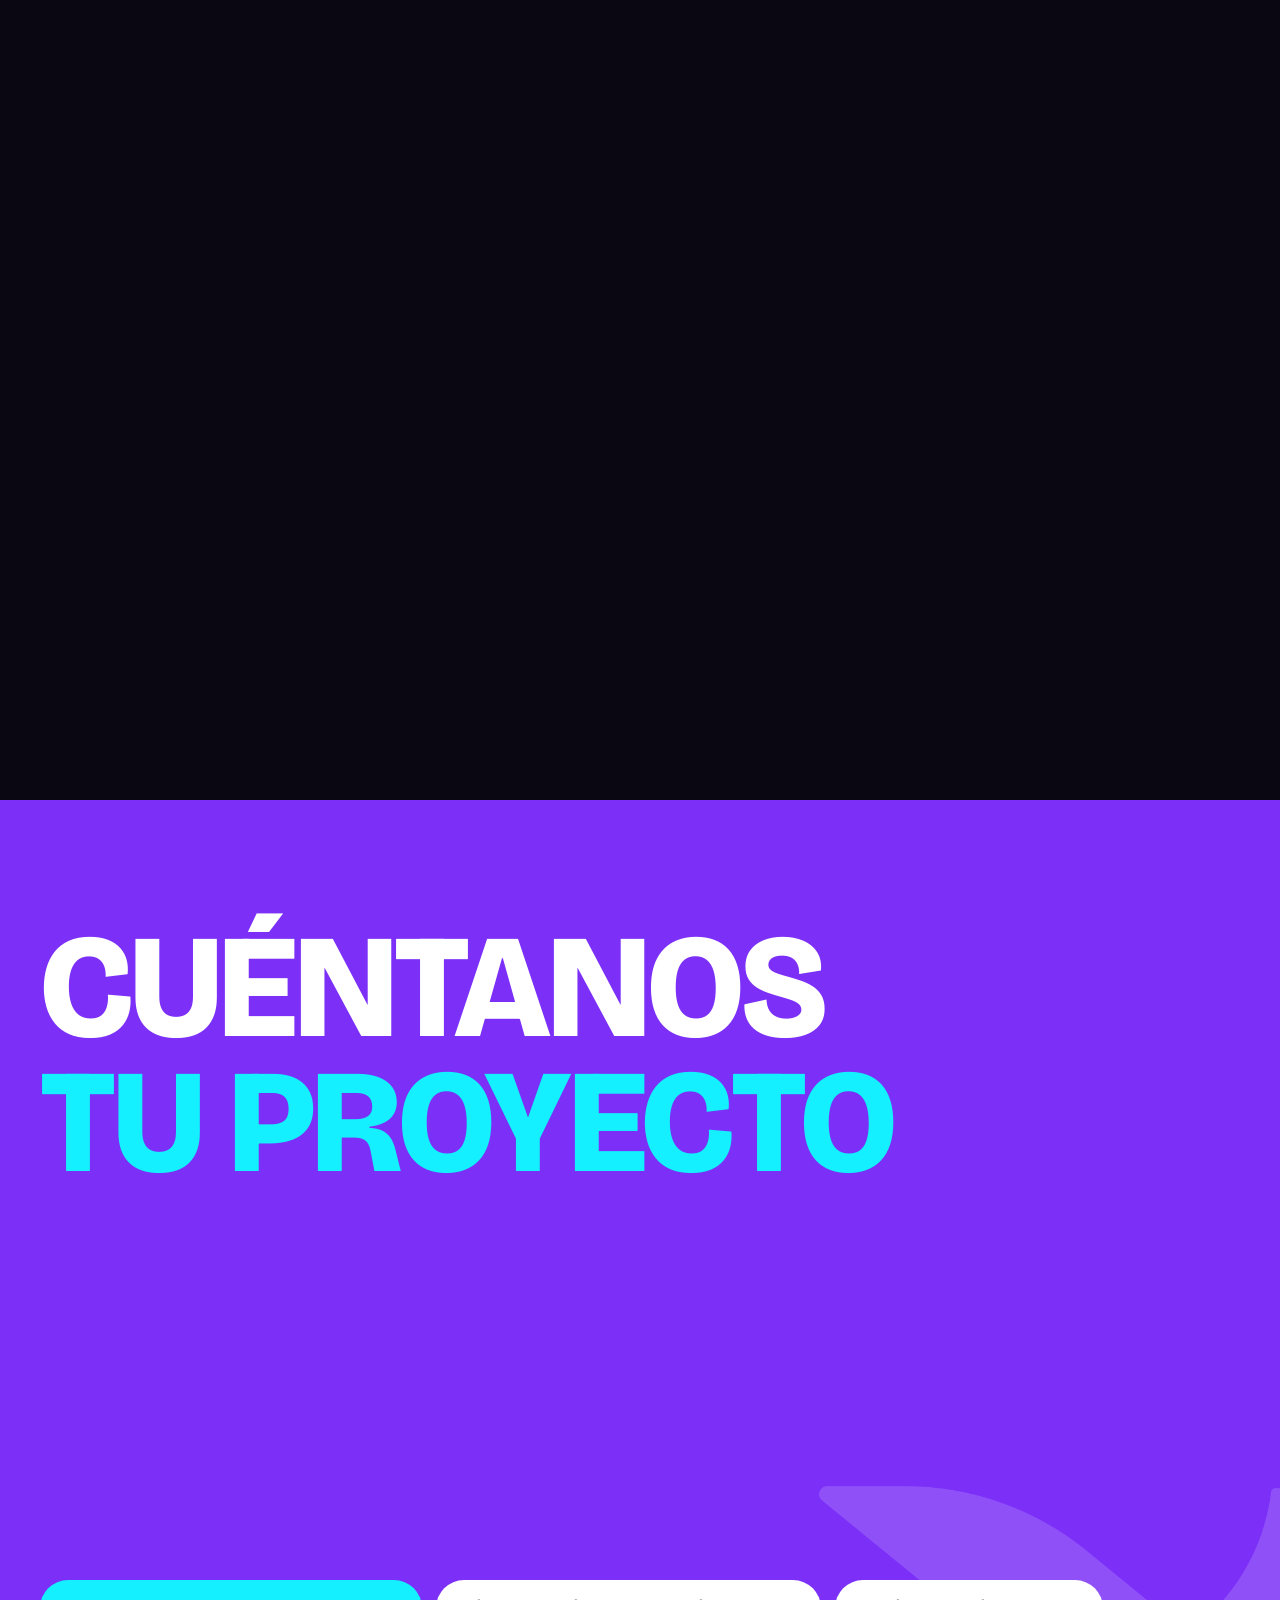
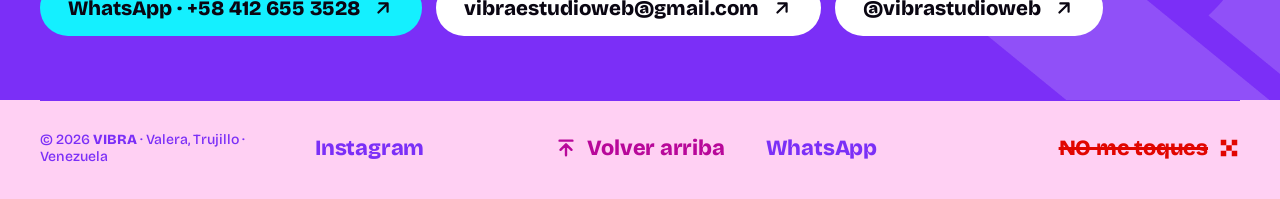
==== commit ee483390: "Contenido: nombre de Almas & Células, ubicación y menos capturas Co-Authored-By: Claude Sonnet 5.5 <" ====
--- a/site/index.html
+++ b/site/index.html
@@ -111,6 +111,7 @@
 <a class="vd-cta" id="vd-cta" href="#" target="_blank" rel="noopener"></a>
 </div>
 <div class="vd-shot" id="vd-shot">
+<button class="vd-zoom" id="vd-zoom" type="button" aria-label="Ampliar imagen"><svg viewBox="0 0 24 24" fill="none" stroke="currentColor" stroke-width="2.4" stroke-linecap="round" stroke-linejoin="round" aria-hidden="true"><path d="M14 4h6v6M10 20H4v-6M20 4l-7 7M4 20l7-7"/></svg></button>
 <img class="vd-img" id="vd-img" src="" alt="">
 <div class="vd-shade" id="vd-shade"></div>
 <div class="vd-win" id="vd-win" aria-hidden="true">
@@ -131,9 +132,10 @@
 </div>
 
 <!-- Footer -->
+<div class="vl-layer" id="vl-layer" role="dialog" aria-modal="true" aria-label="Imagen ampliada"><button class="vl-close" id="vl-close" type="button">Cerrar</button><img class="vl-img" id="vl-img" src="" alt=""></div>
 <footer class="vf" id="pie">
 <div class="vf-in">
-<div class="vf-credit">&copy; 2026 <b>VIBRA</b> &middot; Valera, Venezuela</div>
+<div class="vf-credit">&copy; 2026 <b>VIBRA</b> &middot; Valera, Trujillo &middot; Venezuela</div>
 <a class="vf-link" href="https://instagram.com/vibrastudioweb">Instagram</a>
 <button class="vf-link vf-top" id="btn-top" type="button"><svg width="22" height="22" viewBox="0 0 24 24" fill="none" stroke="currentColor" stroke-width="2.6" stroke-linecap="round" stroke-linejoin="round" aria-hidden="true"><path d="M5 4h14M12 20V9M6 14l6-6 6 6"/></svg>Volver arriba</button>
 <a class="vf-link" href="https://wa.me/584126553528">WhatsApp</a>
--- a/site/css/styles.css
+++ b/site/css/styles.css
@@ -88,10 +88,11 @@
 .vc-pill.main:hover{background:#FF1FC8}
 .vc-pill:focus-visible{outline:3px solid #FFFFFF;outline-offset:4px}
 @media (max-width:720px){
-.vg-section{--vgu:1.54vw}
+.vg-section{--vgu:2.1vw}
 .vg-label{top:28px;left:24px;font-size:18px}
 .vg-count{left:24px;bottom:56px;font-size:16px}
-.vg-card{width:min(80vw,1000px)}
+.vg-card{width:min(84vw,calc(62svh * .74),1000px);aspect-ratio:3/4}
+.vg-bg{object-position:30% top}
 .vg-card.pos-p1{transform:translate(calc(-50% + 62%),-50%) rotateY(-58deg) scale(.55)}
 .vg-card.pos-m1{transform:translate(calc(-50% - 62%),-50%) rotateY(58deg) scale(.55)}
 .vg-card.pos-p2,.vg-card.pos-m2{opacity:0}
@@ -167,8 +168,16 @@
 .vd-visit:focus-visible{outline:3px solid currentColor;outline-offset:4px}
 @media (max-width:720px){
 .vd-top{padding:20px}
-.vd-body{grid-template-columns:1fr;padding:8px 20px 32px;gap:28px}
-.vd-name{font-size:min(14vw,80px) !important;margin-bottom:16px}
+.vd-body{display:flex;flex-direction:column;gap:14px;padding:8px 20px 32px}
+.vd-copy{display:contents}
+.vd-name{font-size:min(14vw,80px) !important;margin:0;order:1}
+.vd-sub{order:2;margin:0}
+.vd-cap{order:3;margin:0}
+.vd-shot{order:4;flex:none;width:100%;aspect-ratio:1/1;border-radius:28px;margin:6px 0}
+.vd-shot[data-fit=contain]{aspect-ratio:4/3}
+.vd-desc{order:5;max-width:none}
+.vd-cta{order:6;margin-top:6px;align-self:flex-start}
+.vd-zoom{width:44px;height:44px}
 .vd-win{width:88%;height:80%}
 }
 .vt-bar{display:none}
@@ -200,3 +209,14 @@
 .vg-card,.vg-info{transition:none}
 .vn-panel,.vn-backdrop{transition:none}
 }
+
+.vd-zoom{position:absolute;top:4%;right:4%;z-index:4;display:inline-flex;align-items:center;justify-content:center;width:48px;height:48px;border:0;border-radius:50%;background:rgba(10,6,18,.55);color:#fff;cursor:zoom-in;padding:0}
+.vd-zoom svg{width:22px;height:22px}
+.vd-zoom:focus-visible{outline:3px solid #14F0FF;outline-offset:3px}
+.vl-layer{position:fixed;top:0;right:0;bottom:0;left:0;z-index:400;background:rgba(10,6,18,.96);display:none;align-items:center;justify-content:center;padding:56px 12px 24px}
+.vl-layer.is-open{display:flex}
+.vl-img{max-width:100%;max-height:100%;object-fit:contain;border-radius:10px;background:#fff}
+.vl-close{position:absolute;top:14px;right:14px;display:inline-flex;align-items:center;gap:8px;min-height:44px;padding:0 18px;border:0;border-radius:999px;background:#14F0FF;color:#0A0612;font:inherit;font-size:16px;font-weight:800;cursor:pointer}
+@media (max-width:720px){
+.vd-dots{left:4%;transform:none}
+}
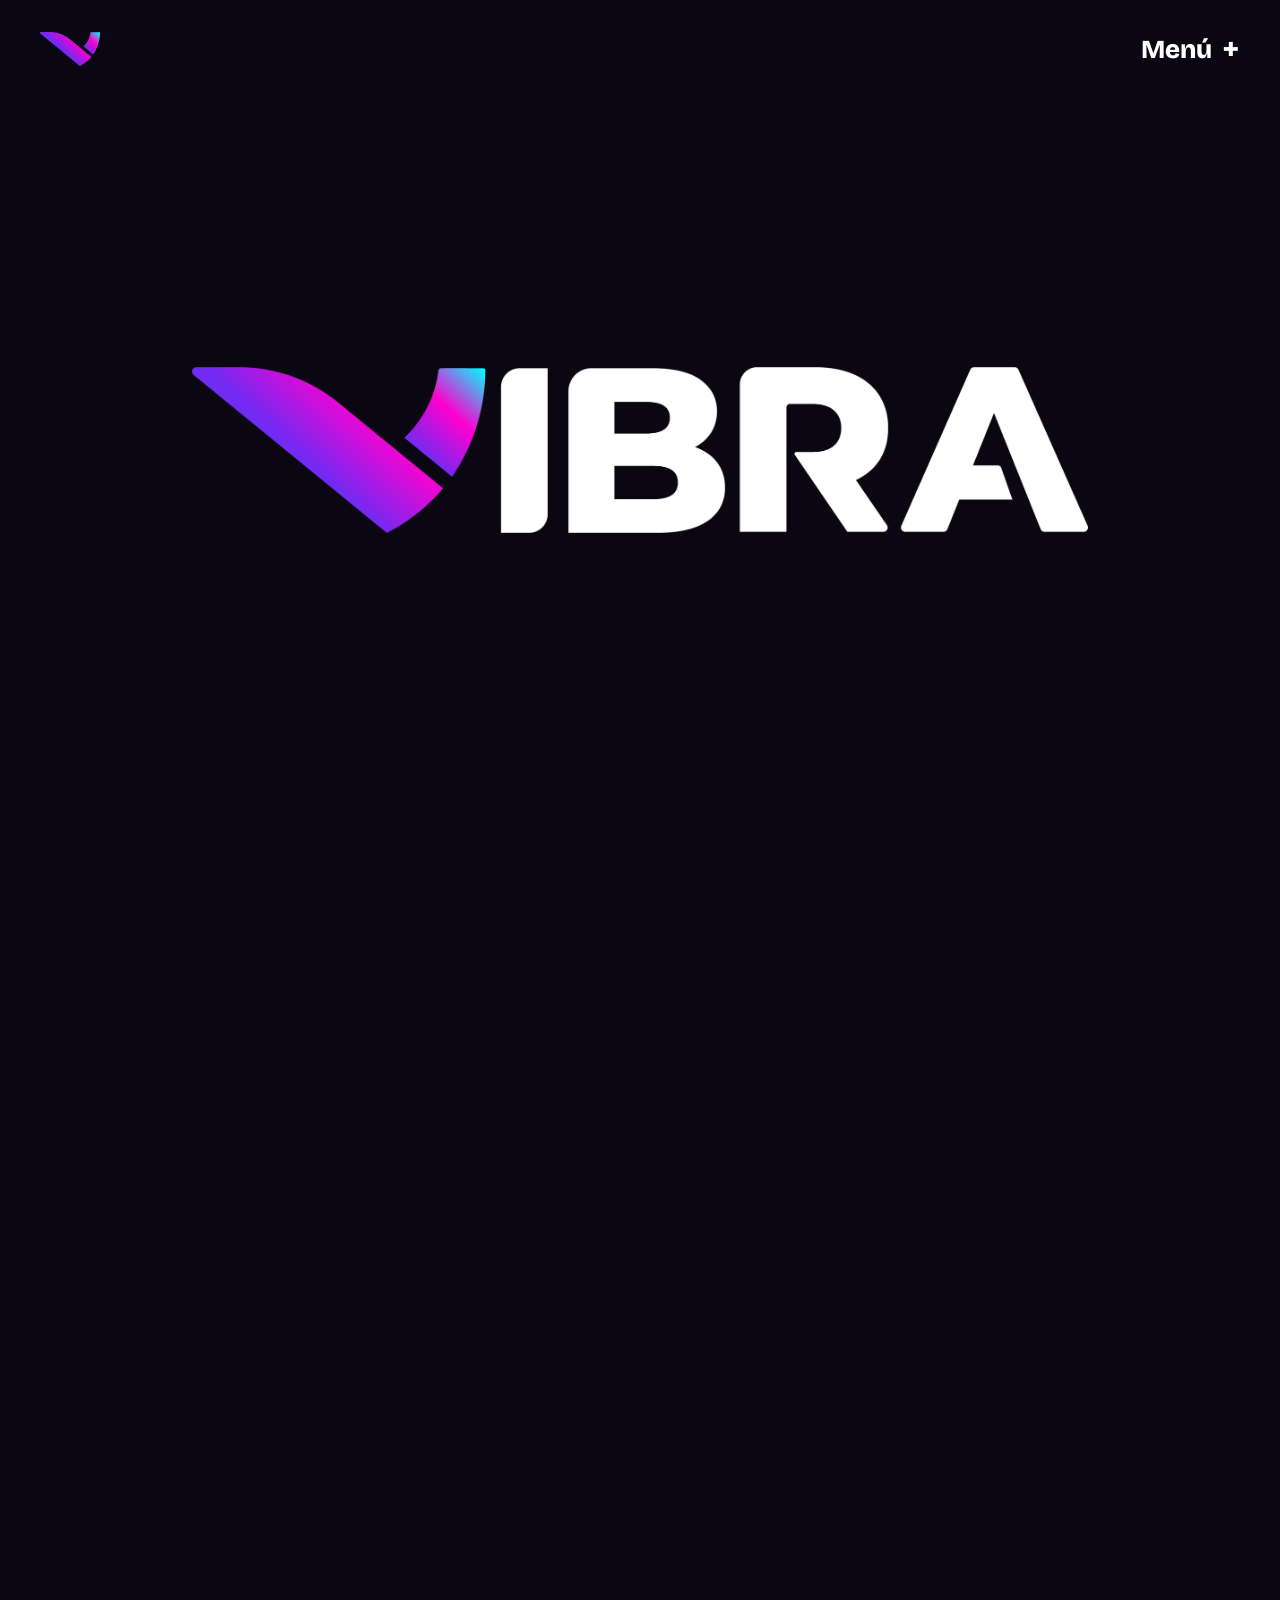
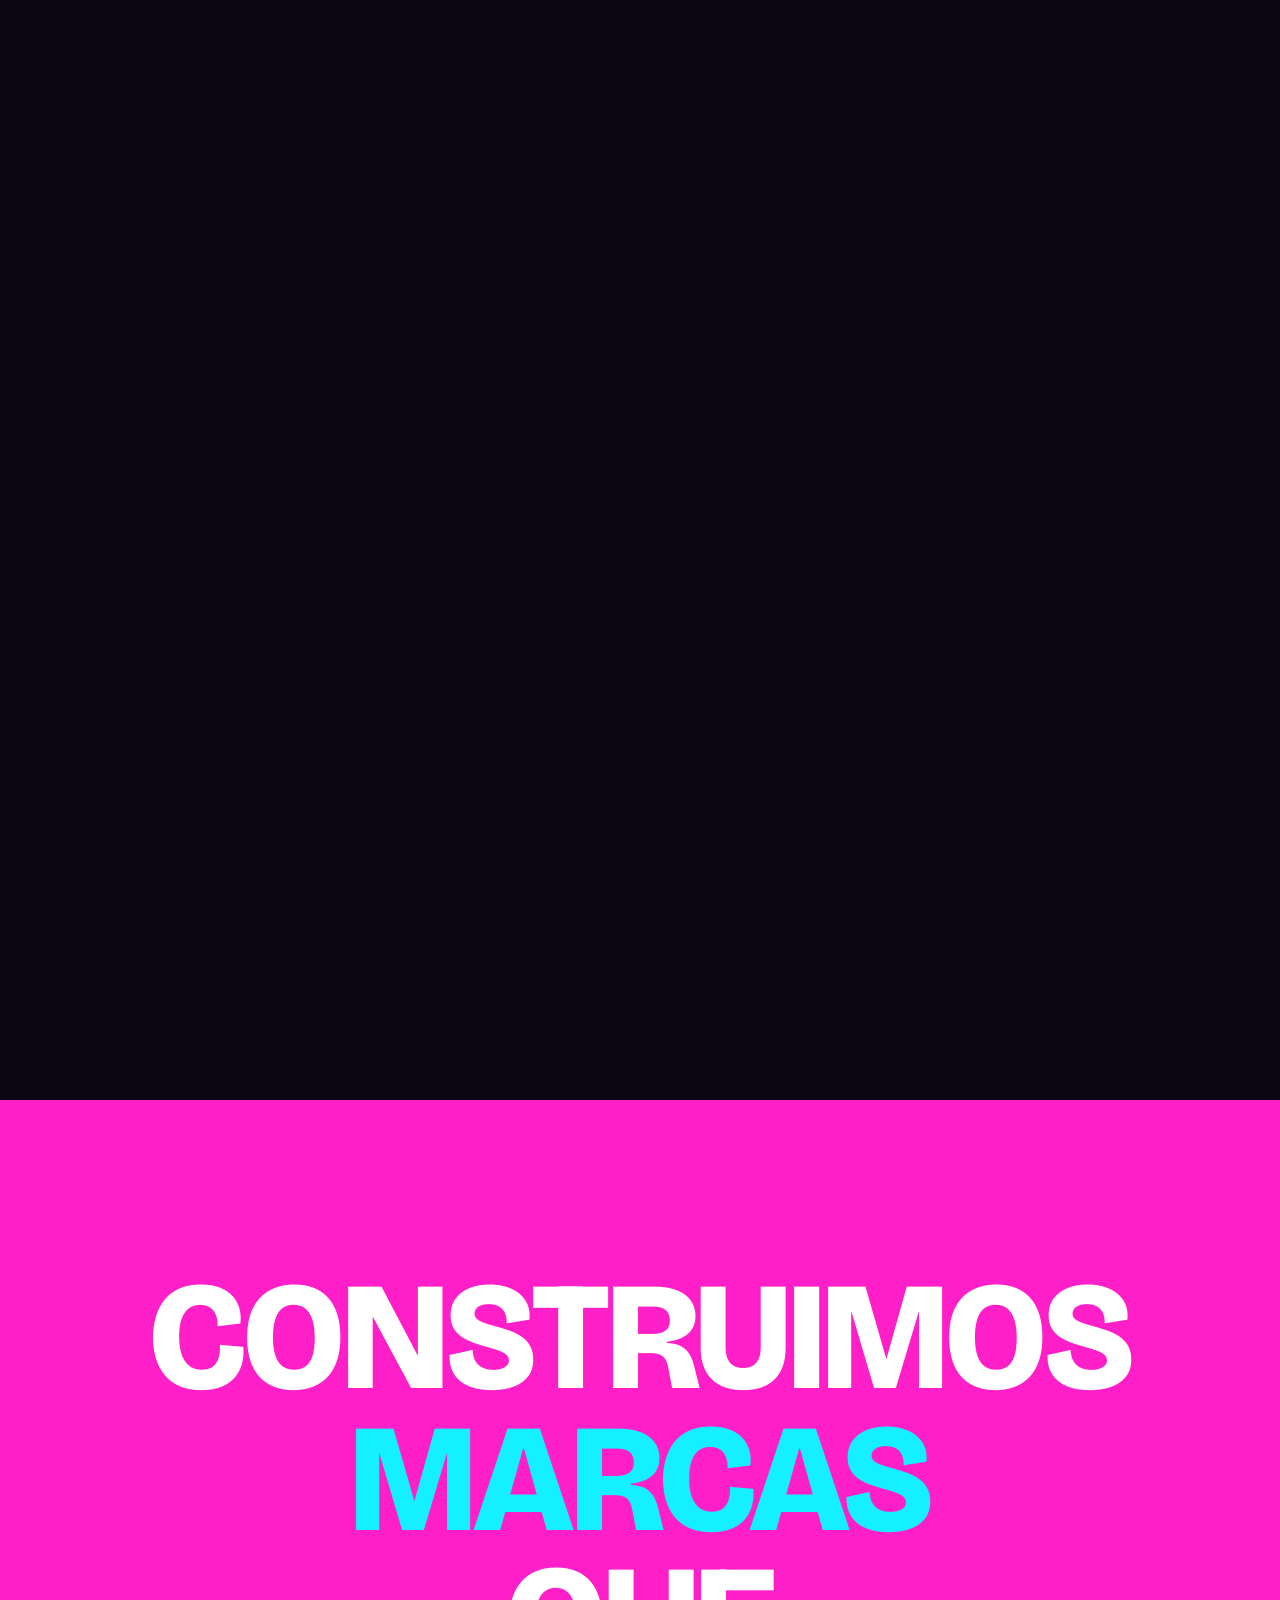
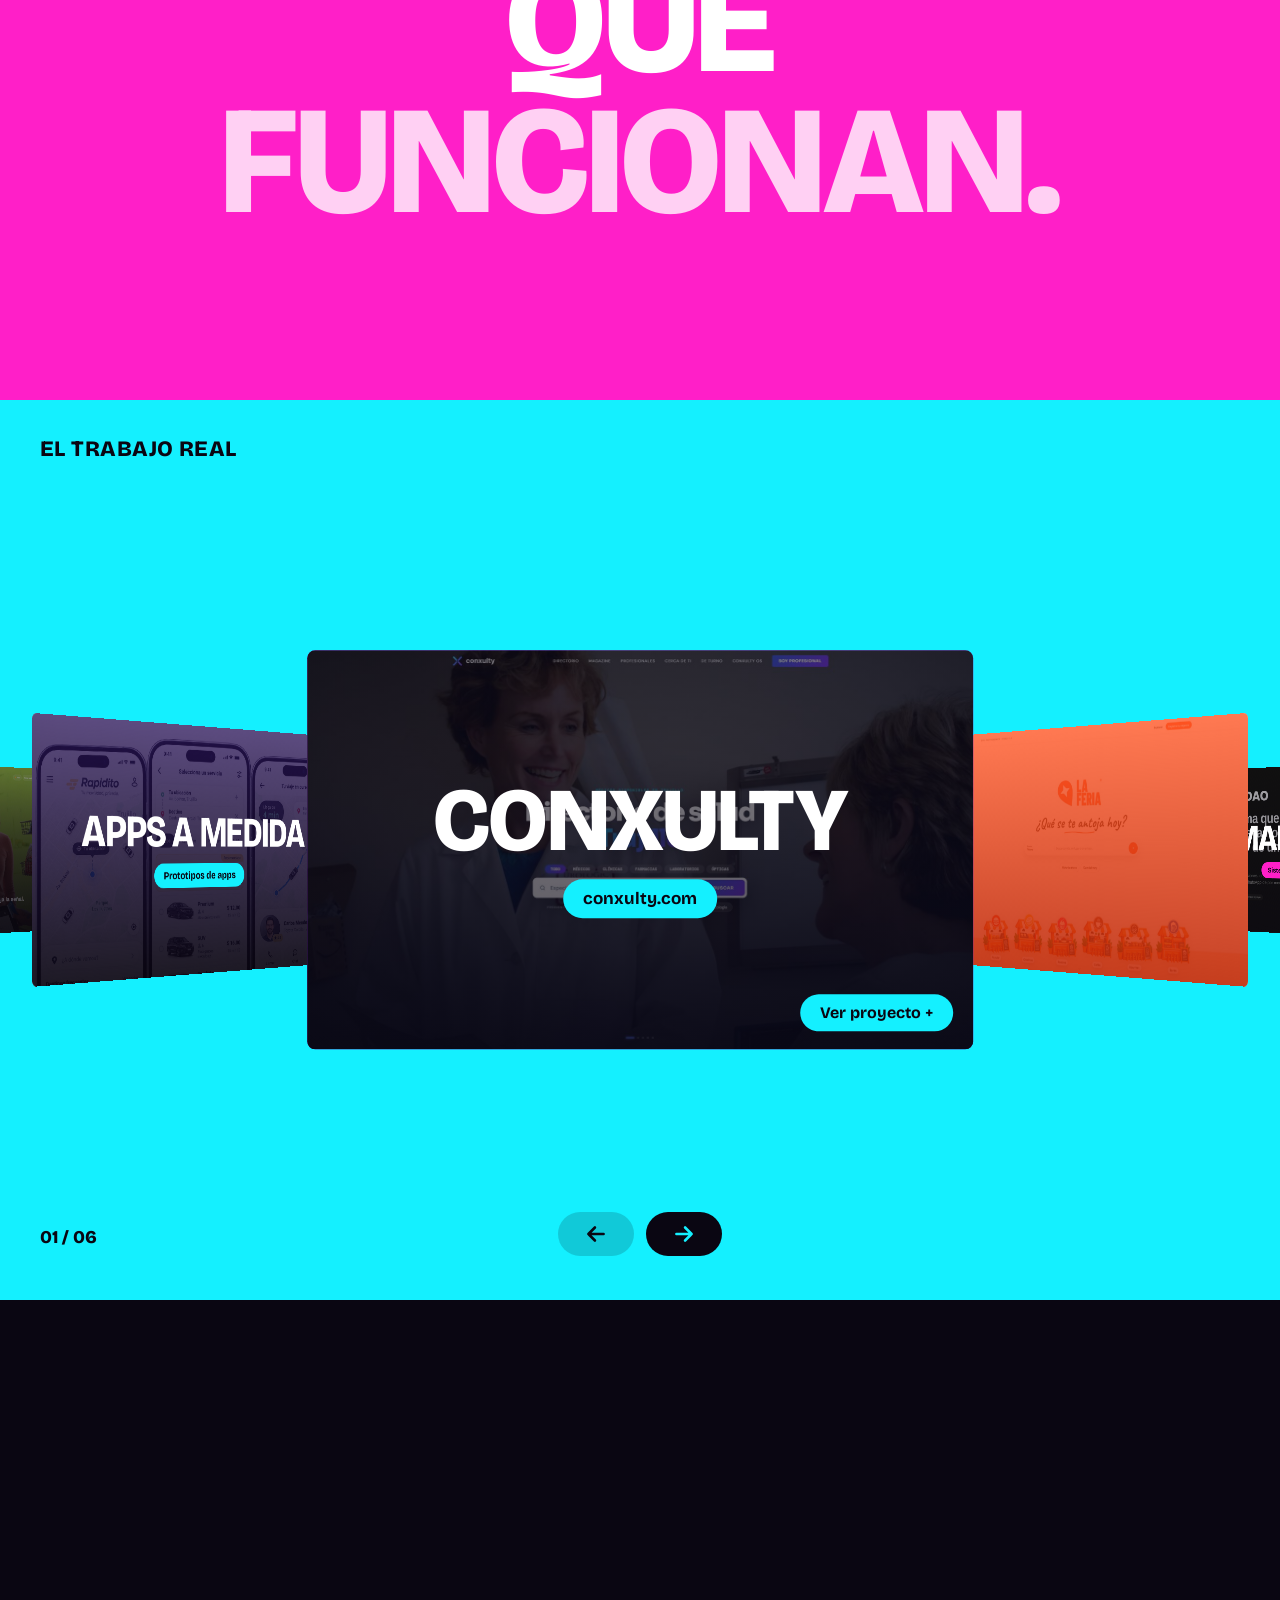
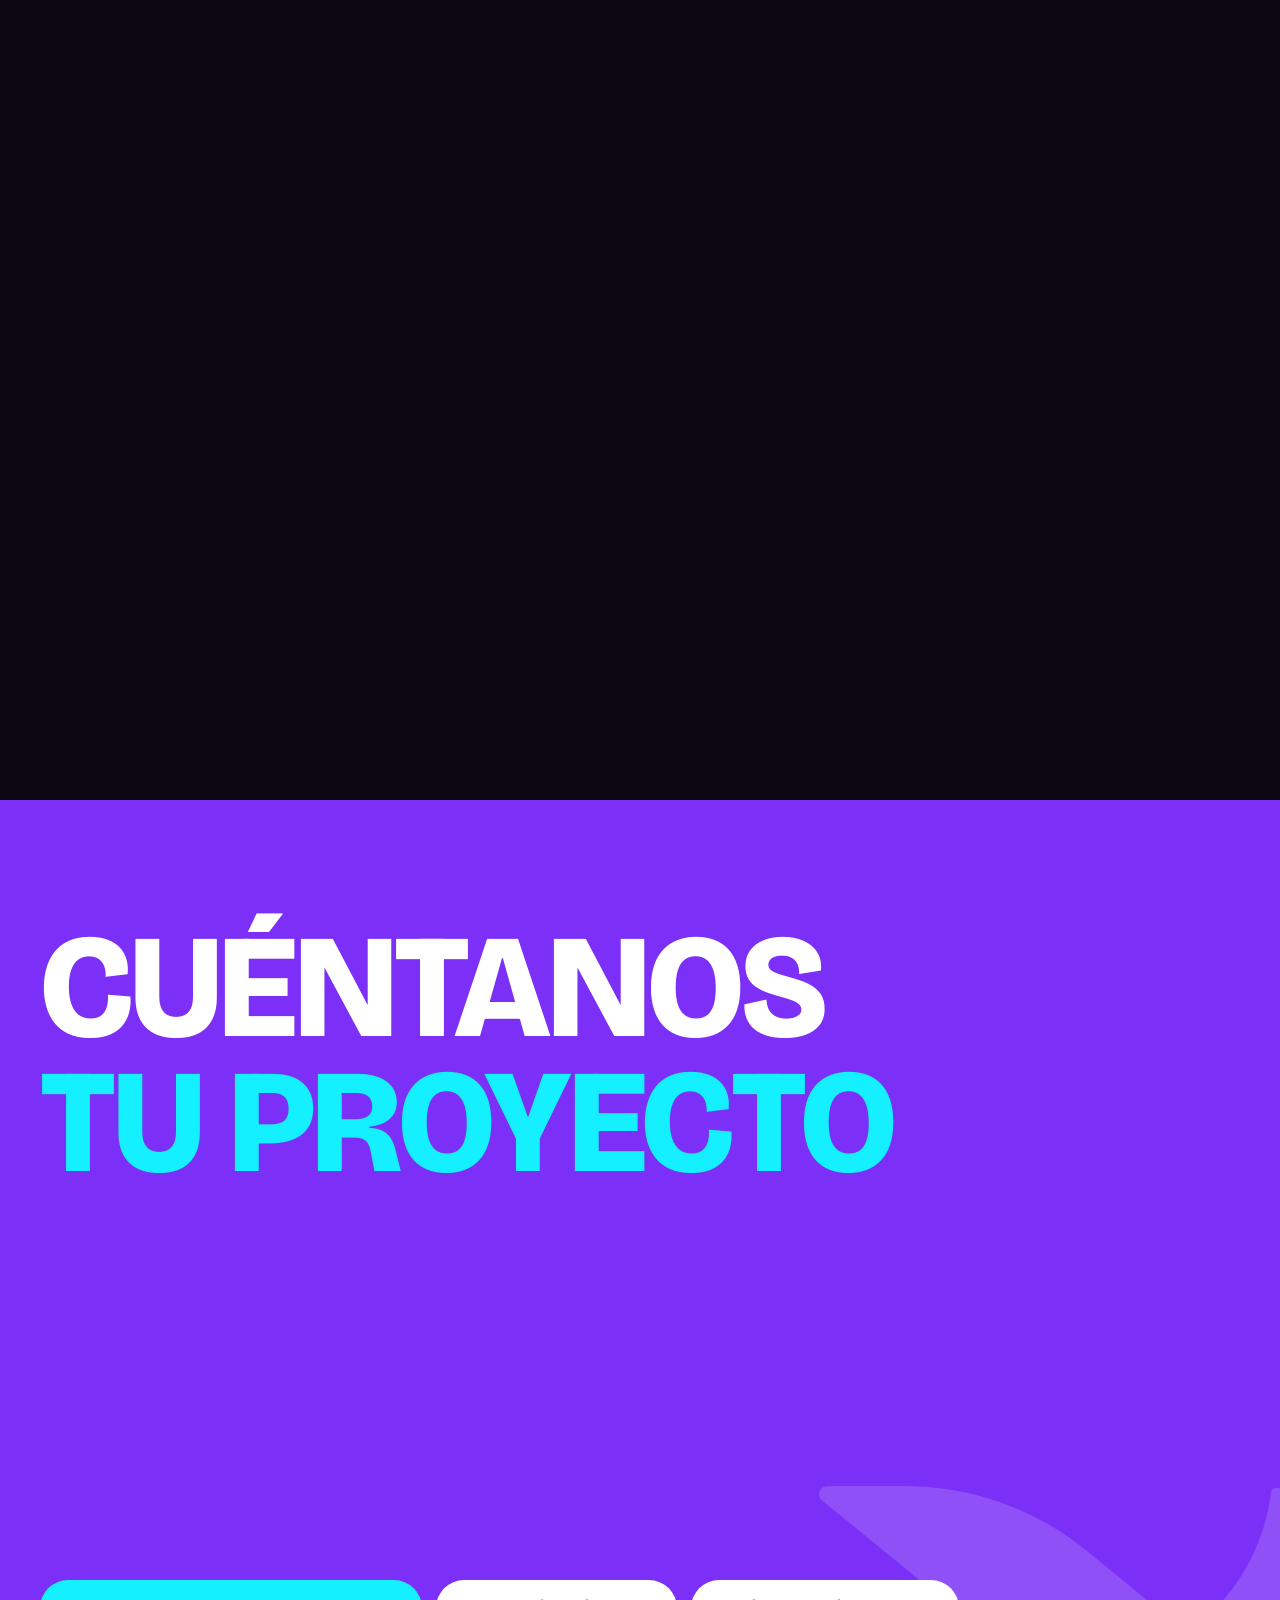
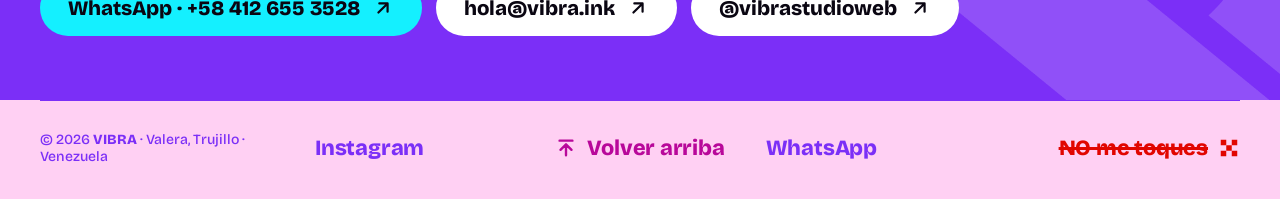
==== commit 04ec4ca1: "contacto: mailto a hola@vibra.ink Co-Authored-By: Claude Sonnet 5.5 <noreply@anthropic.com>" ====
--- a/site/index.html
+++ b/site/index.html
@@ -9,10 +9,11 @@
 <link rel="icon" type="image/png" href="assets/icon-192.png">
 <link rel="apple-touch-icon" href="assets/icon-192.png">
 <link rel="manifest" href="manifest.webmanifest">
+<link rel="canonical" href="https://www.vibra.ink/">
 <meta property="og:type" content="website">
 <meta property="og:title" content="VIBRA — Branding, web y productos digitales">
 <meta property="og:description" content="Construimos marcas, apps, sitios web y sistemas a medida. Estudio en Valera, Venezuela.">
-<meta property="og:image" content="https://vibra.ink/assets/og.jpg">
+<meta property="og:image" content="https://www.vibra.ink/assets/og.jpg">
 <meta property="og:locale" content="es_VE">
 <meta name="twitter:card" content="summary_large_image">
 <link rel="preconnect" href="https://fonts.googleapis.com">
@@ -87,7 +88,7 @@
 <div style="position: relative; display: flex; flex-wrap: wrap; gap: 14px">
 <a class="vc-pill main" href="https://wa.me/584126553528">WhatsApp · +58 412 655 3528
 <svg width="22" height="22" viewBox="0 0 24 24" fill="none" stroke="#0A0612" stroke-width="2.4" stroke-linecap="round" stroke-linejoin="round" aria-hidden="true"><path d="M7 17L17 7M8 7h9v9"/></svg></a>
-<a class="vc-pill" href="mailto:vibraestudioweb@gmail.com">vibraestudioweb@gmail.com
+<a class="vc-pill" href="mailto:hola@vibra.ink">hola@vibra.ink
 <svg width="22" height="22" viewBox="0 0 24 24" fill="none" stroke="#0A0612" stroke-width="2.4" stroke-linecap="round" stroke-linejoin="round" aria-hidden="true"><path d="M7 17L17 7M8 7h9v9"/></svg></a>
 <a class="vc-pill" href="https://instagram.com/vibrastudioweb">@vibrastudioweb
 <svg width="22" height="22" viewBox="0 0 24 24" fill="none" stroke="#0A0612" stroke-width="2.4" stroke-linecap="round" stroke-linejoin="round" aria-hidden="true"><path d="M7 17L17 7M8 7h9v9"/></svg></a>
@@ -170,7 +171,7 @@
 </div>
 <div class="vn-foot">
 <div><span class="vn-lbl">WhatsApp</span><a href="https://wa.me/584126553528">+58 412 655 3528</a></div>
-<div><span class="vn-lbl">Correo</span><a href="mailto:vibraestudioweb@gmail.com">vibraestudioweb@gmail.com</a></div>
+<div><span class="vn-lbl">Correo</span><a href="mailto:hola@vibra.ink">hola@vibra.ink</a></div>
 <div><span class="vn-lbl">Estudio</span>Valera, Trujillo · Venezuela</div>
 <div class="vn-social"><a href="https://instagram.com/vibrastudioweb">Instagram</a></div>
 </div>
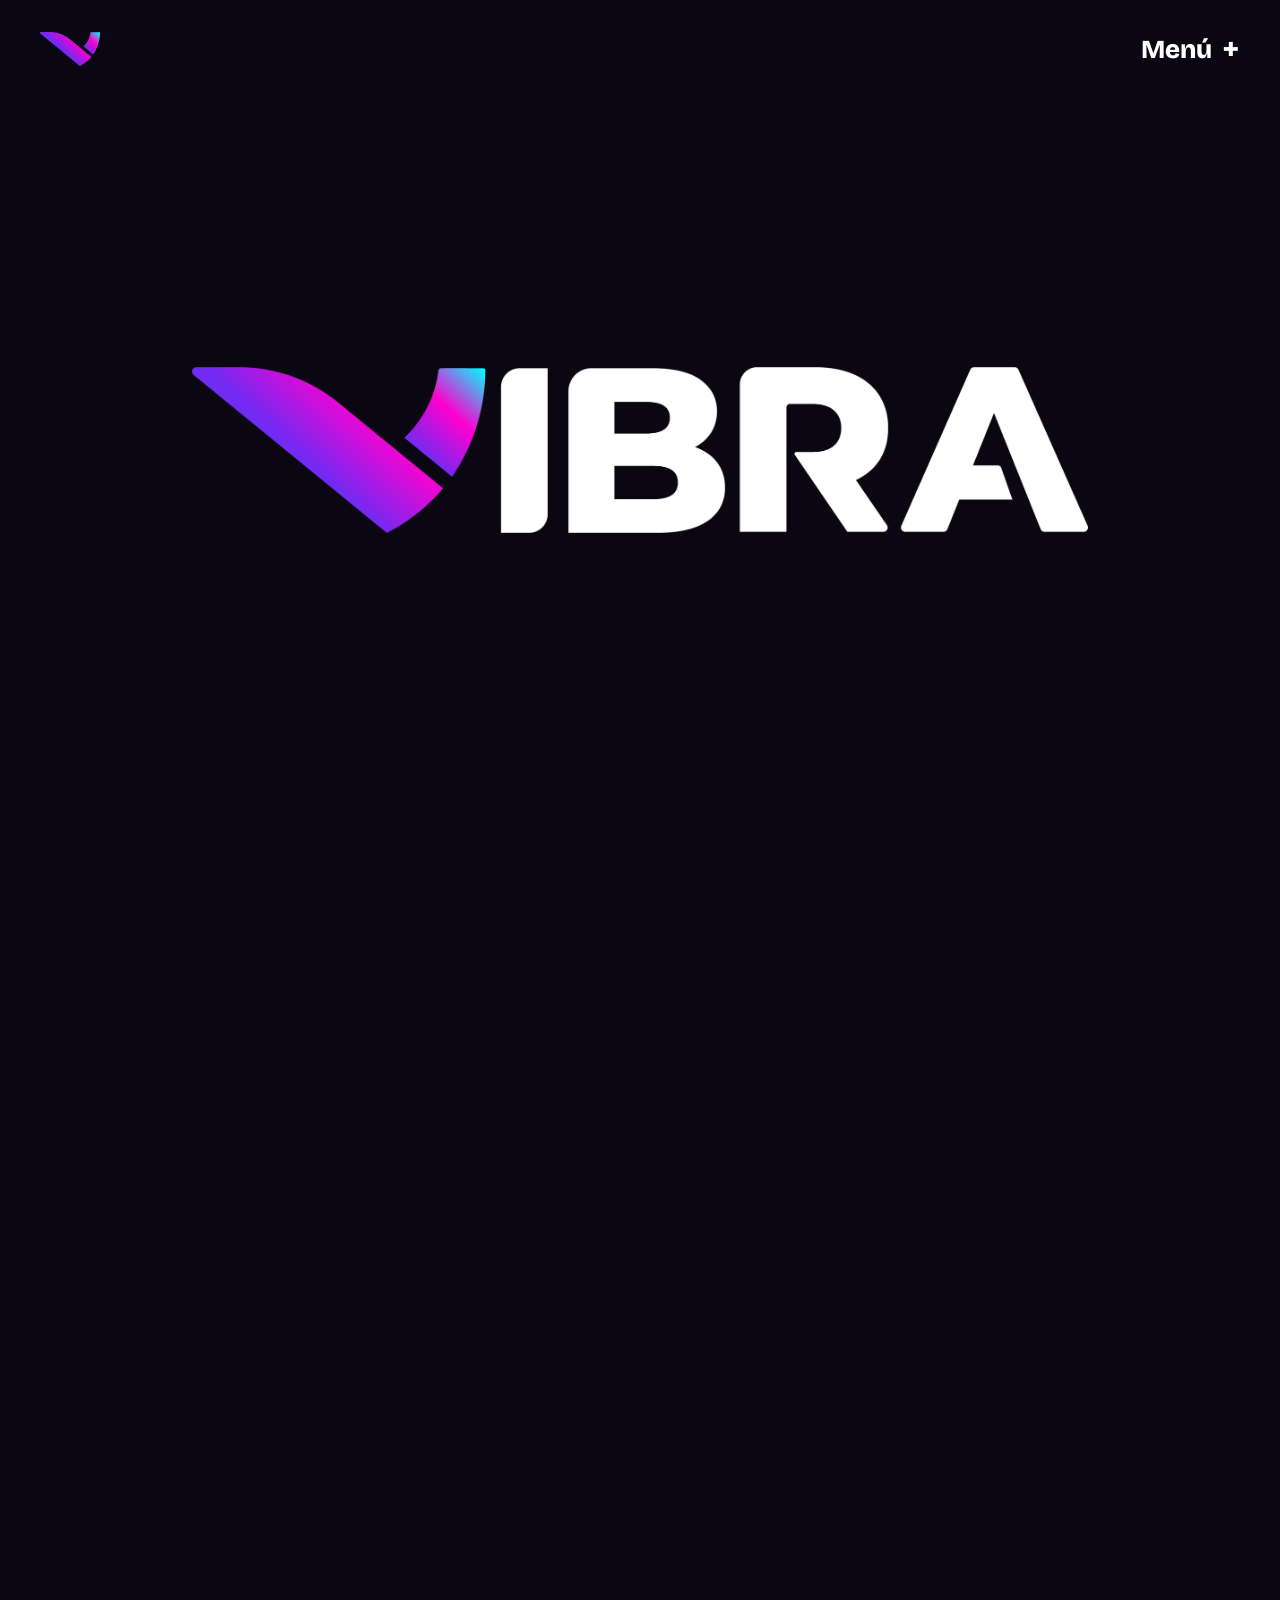
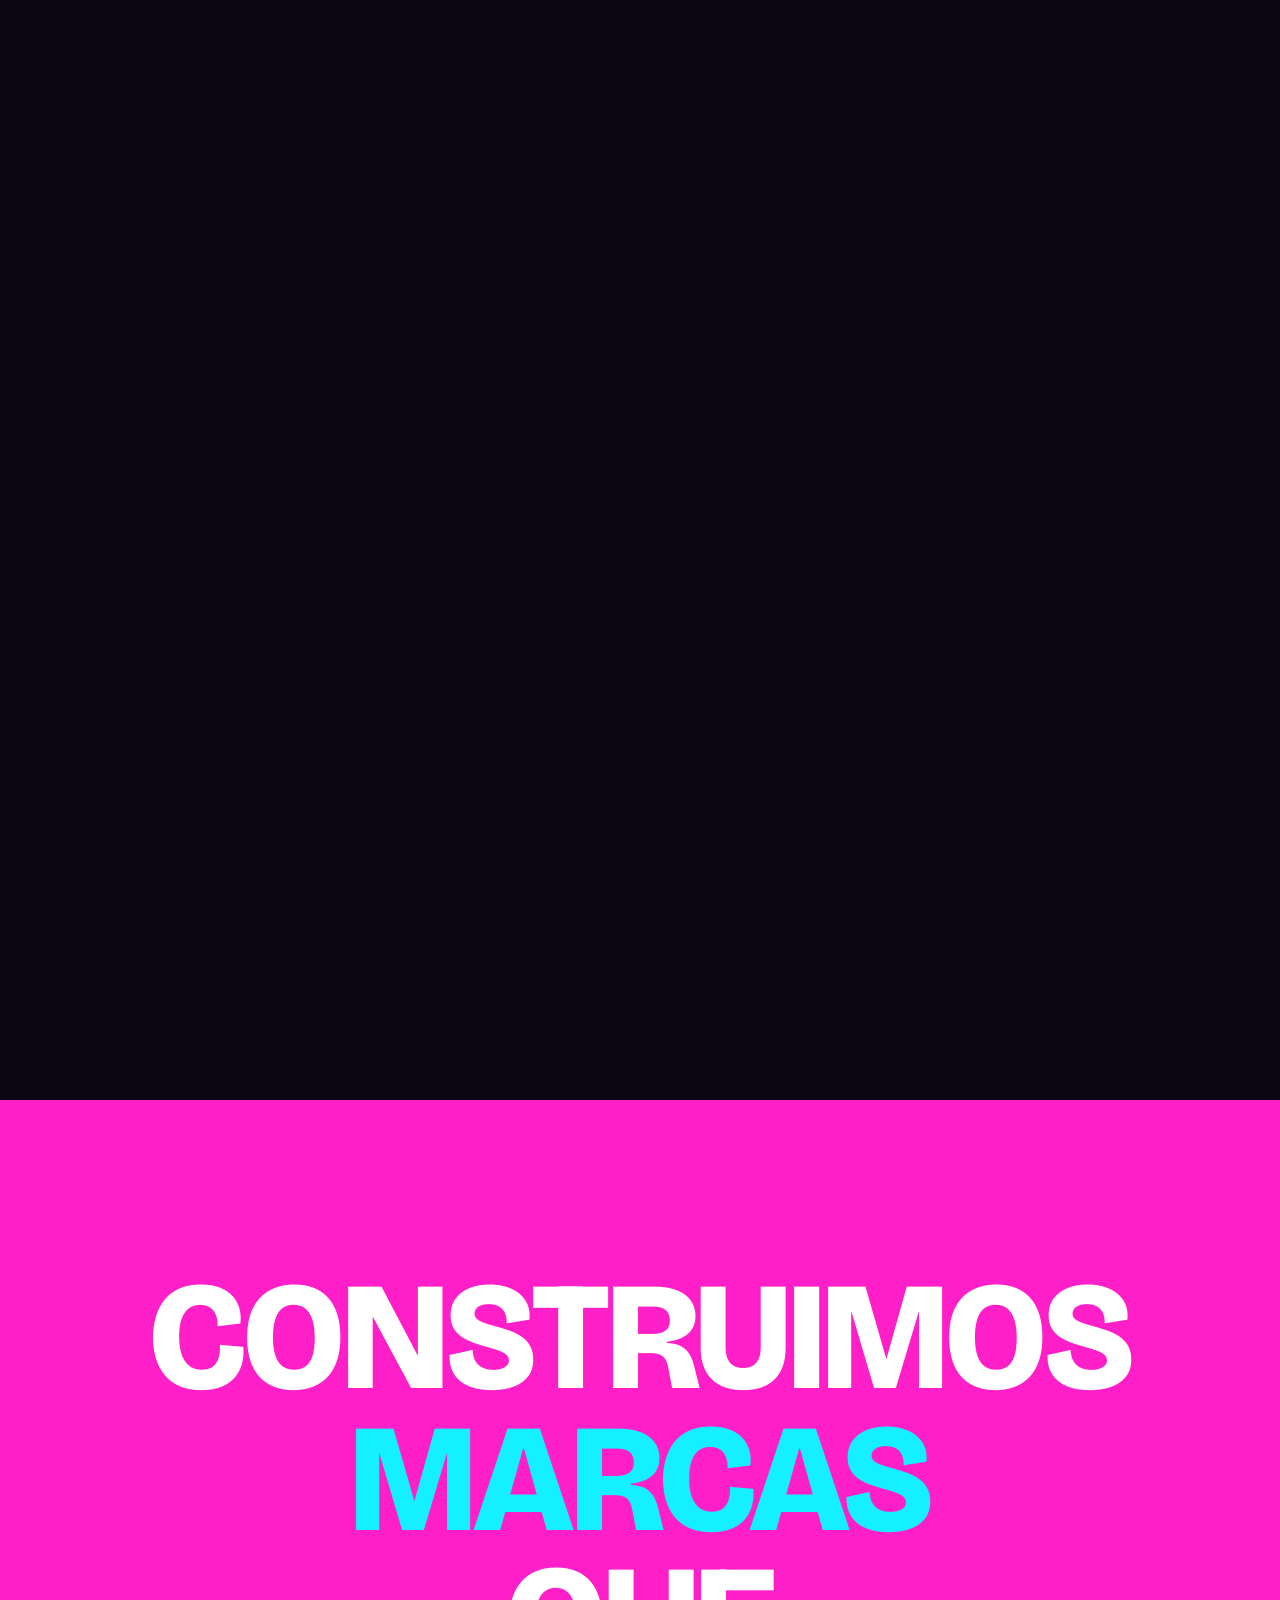
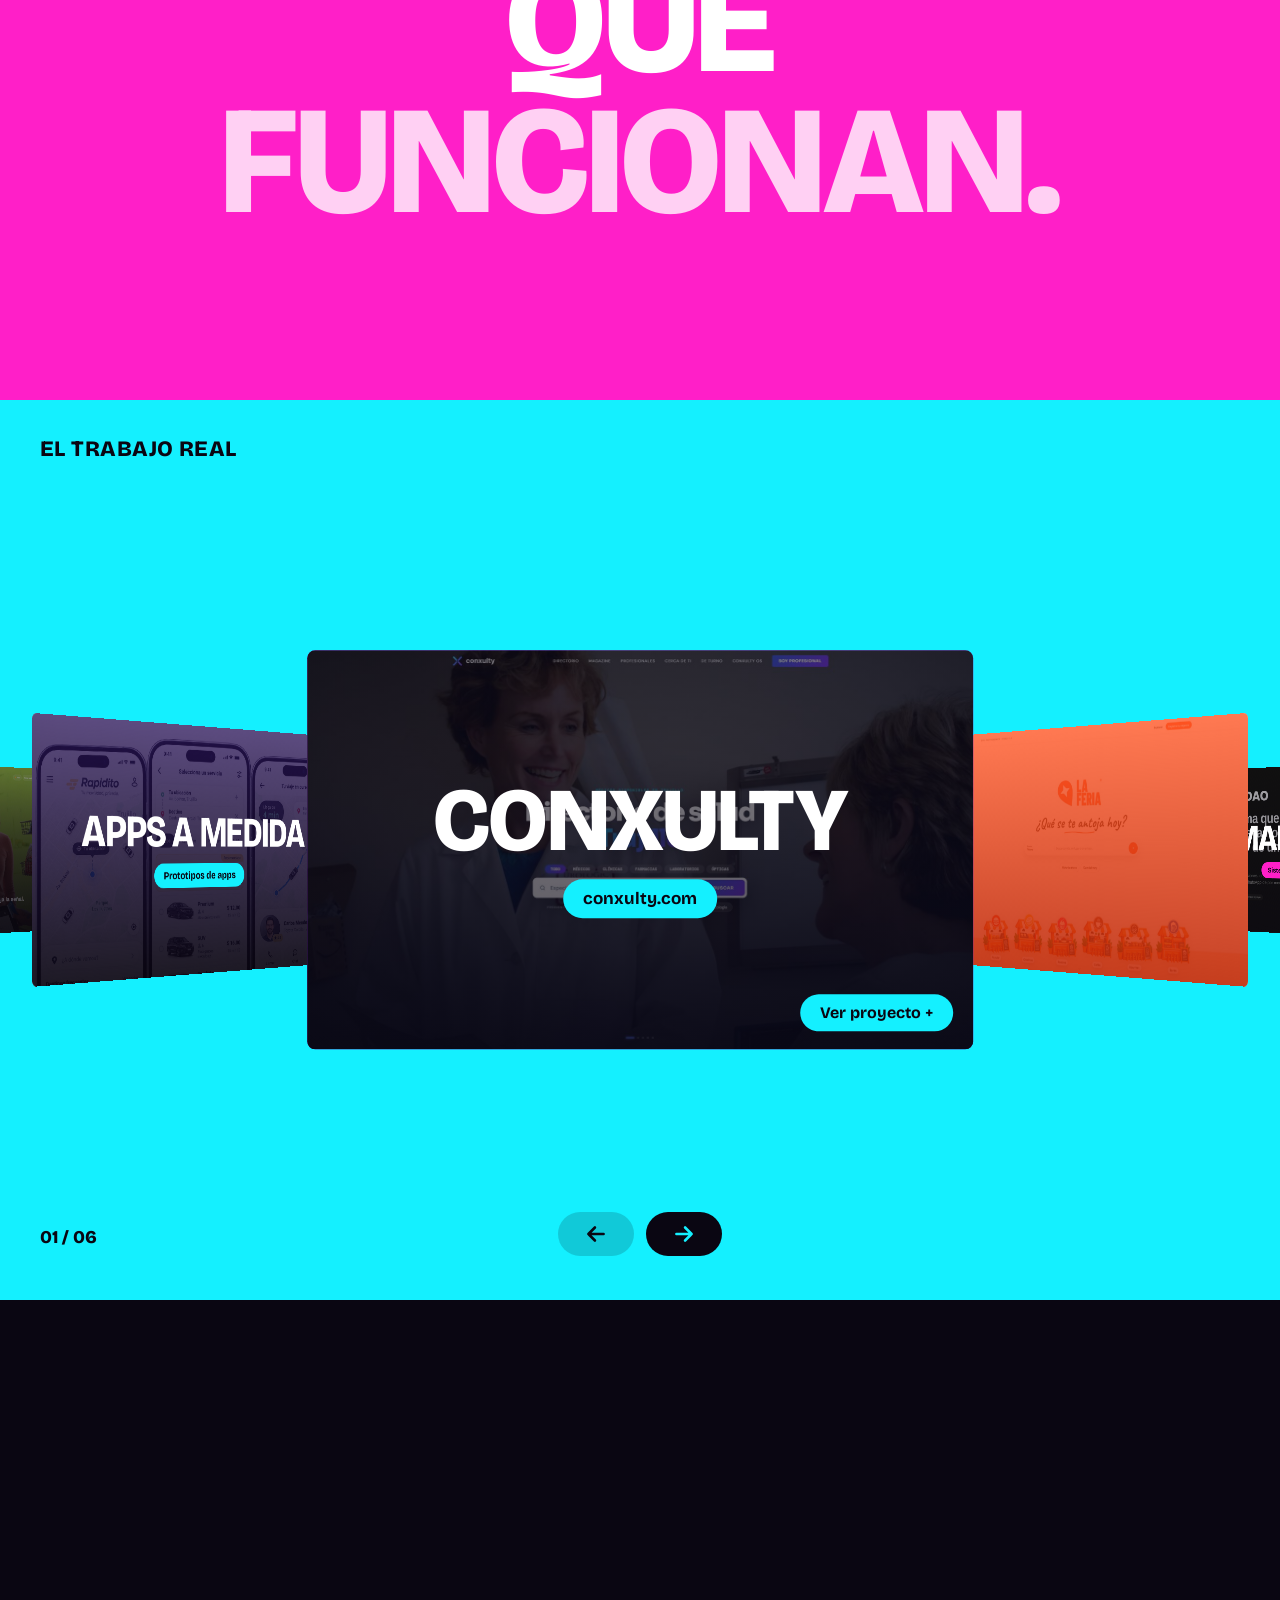
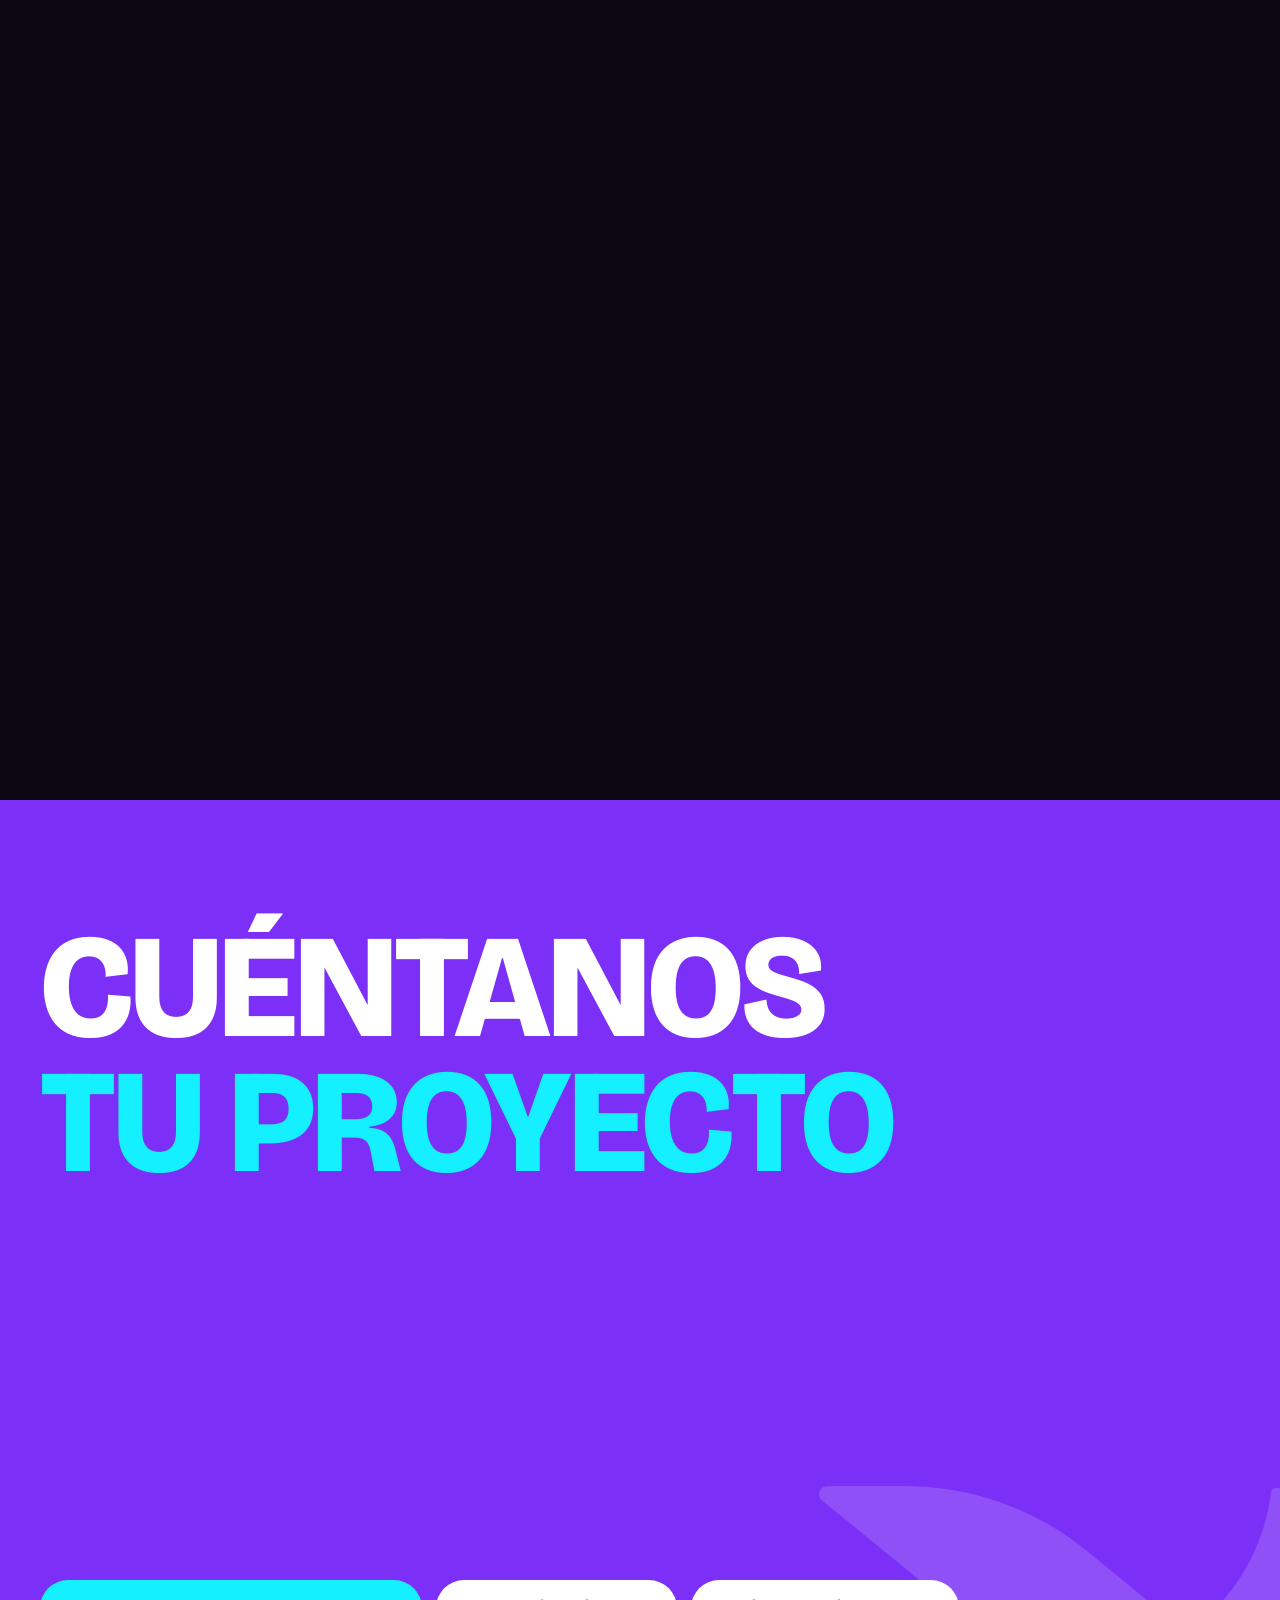
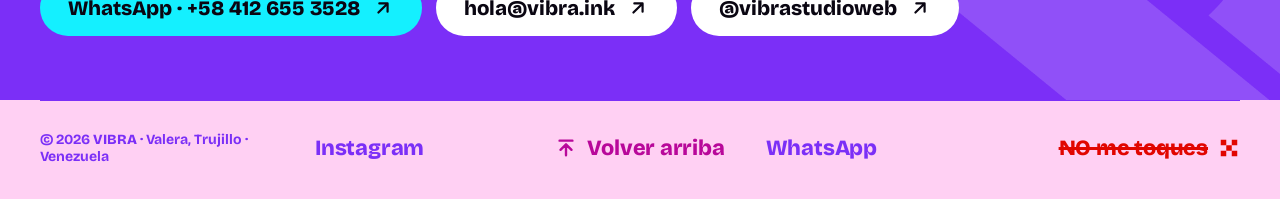
==== commit 6fe34d25: "Fuente Bricolage Grotesque alojada en el sitio y cacheada por el service worker (vibra-v4) woff2 var" ====
--- a/site/index.html
+++ b/site/index.html
@@ -16,12 +16,13 @@
 <meta property="og:image" content="https://www.vibra.ink/assets/og.jpg">
 <meta property="og:locale" content="es_VE">
 <meta name="twitter:card" content="summary_large_image">
-<link rel="preconnect" href="https://fonts.googleapis.com">
-<link rel="preconnect" href="https://fonts.gstatic.com" crossorigin>
-<link href="https://fonts.googleapis.com/css2?family=Bricolage+Grotesque:opsz,wdth,wght@12..96,75..100,700..800&display=swap" rel="stylesheet">
+<link rel="preload" href="assets/fonts/bricolage-grotesque-latin-var.woff2" as="font" type="font/woff2" crossorigin>
 <link rel="stylesheet" href="css/styles.css">
+<link rel="stylesheet" href="css/app.css">
+<script>(function(){try{var d=document.documentElement;if(matchMedia('(max-width:720px)').matches){d.classList.add('app');var rm=matchMedia('(prefers-reduced-motion: reduce)').matches,seen=false;try{seen=sessionStorage.getItem('vibra-splash')==='1'}catch(e){}if(!seen&&!rm){d.classList.add('splash');try{sessionStorage.setItem('vibra-splash','1')}catch(e){}}setTimeout(function(){if(!d.classList.contains('app-ready'))d.classList.remove('app','splash','splash-out')},4000)}}catch(e){}})()</script>
 </head>
 <body>
+<div id="am-splash" aria-hidden="true"><img class="sp-logo" src="assets/logo-blanco.png" alt=""></div>
 
 <!-- Bloque 1: hero -->
 <div id="inicio" class="vh-scroll" style="height: 300vh">
@@ -41,7 +42,7 @@
 </div>
 
 <!-- Bloque 2: mensaje -->
-<div style="position: relative; width: 100%; min-height: 100vh; overflow: hidden; background: #FF1FC8; display: flex; align-items: center; justify-content: center; padding: 120px 24px; box-sizing: border-box">
+<div class="vm-msg" style="position: relative; width: 100%; min-height: 100vh; overflow: hidden; background: #FF1FC8; display: flex; align-items: center; justify-content: center; padding: 120px 24px; box-sizing: border-box">
 
 <h2 aria-label="Construimos marcas que funcionan." style="margin: 0; text-align: center; text-transform: uppercase; font-weight: 800; font-size: min(12vw, 200px); line-height: 0.92; letter-spacing: -0.02em; color: #FFFFFF">
 <span style="display: block">Construimos</span>
@@ -180,5 +181,6 @@
 
 
 <script src="js/app.js"></script>
+<script src="js/app-mobile.js"></script>
 </body>
 </html>
--- a/site/css/styles.css
+++ b/site/css/styles.css
@@ -1,3 +1,4 @@
+@font-face{font-family:'Bricolage Grotesque';font-style:normal;font-weight:700 800;font-stretch:75% 100%;font-display:swap;src:url(../assets/fonts/bricolage-grotesque-latin-var.woff2) format('woff2');unicode-range:U+0000-00FF,U+0131,U+0152-0153,U+02BB-02BC,U+02C6,U+02DA,U+02DC,U+0304,U+0308,U+0329,U+2000-206F,U+20AC,U+2122,U+2191,U+2193,U+2212,U+2215,U+FEFF,U+FFFD}
 *,*::before,*::after{box-sizing:border-box}
 html{background:#0A0612;-webkit-text-size-adjust:100%}
 body{margin:0;background:#0A0612;font-family:'Bricolage Grotesque',system-ui,sans-serif;color:#fff}
@@ -12,9 +13,9 @@
 75%,95%{transform:translateZ(-.46em) rotateX(-270deg)}
 100%{transform:translateZ(-.46em) rotateX(-360deg)}
 }
-.vibra-slot{display:block;position:relative;width:6.6em;height:.92em;margin:0 auto;perspective:1800px}
-.vibra-cube{position:absolute;top:0;right:0;bottom:0;left:0;transform-style:preserve-3d;transform:translateZ(-.46em);animation:vibraCube 6s cubic-bezier(.6,0,.3,1) infinite}
-.vibra-face{position:absolute;top:0;right:0;bottom:0;left:0;display:flex;align-items:center;justify-content:center;text-align:center;white-space:nowrap;line-height:.92;color:#14F0FF;backface-visibility:hidden}
+.vibra-slot{display:block;position:relative;width:6.6em;height:.92em;margin:0 auto;-webkit-perspective:1800px;perspective:1800px}
+.vibra-cube{position:absolute;top:0;right:0;bottom:0;left:0;-webkit-transform-style:preserve-3d;transform-style:preserve-3d;transform:translateZ(-.46em);animation:vibraCube 6s cubic-bezier(.6,0,.3,1) infinite}
+.vibra-face{position:absolute;top:0;right:0;bottom:0;left:0;display:flex;align-items:center;justify-content:center;text-align:center;white-space:nowrap;line-height:.92;color:#14F0FF;-webkit-backface-visibility:hidden;backface-visibility:hidden}
 .vibra-face.f1{transform:rotateX(0deg) translateZ(.46em)}
 .vibra-face.f2{transform:rotateX(90deg) translateZ(.46em)}
 .vibra-face.f3{transform:rotateX(180deg) translateZ(.46em);font-size:.95em}
--- a/site/css/app.css
+++ b/site/css/app.css
@@ -0,0 +1,154 @@
+/* VIBRA · capa de app móvil. Todo bajo html.app (solo <=720px); en escritorio no aplica nada. */
+.am-root,#am-splash{display:none}
+
+html.app{--ink:#0A0612;--panel:#140B24;--cy:#14F0FF;--mg:#FF1FC8;--vi:#7B2FF7;--line:rgba(255,255,255,.14)}
+html.app .vh-scroll,html.app .vm-msg,html.app #trabajo,html.app #contacto,html.app .vf,html.app .vt-bar,html.app .vn-layer,html.app .vibra-menu{display:none !important}
+html.app,html.app body{background:var(--ink);overscroll-behavior:none}
+html.app.am-lock{overflow:hidden}
+html.app .am-root{display:block;position:relative;min-height:100vh;min-height:100svh;padding:0 0 calc(92px + env(safe-area-inset-bottom,0px));color:#fff;font-family:'Bricolage Grotesque',system-ui,sans-serif;
+background:radial-gradient(120% 60% at 100% 0%,rgba(123,47,247,.35),transparent 60%),radial-gradient(90% 50% at 0% 28%,rgba(255,31,200,.14),transparent 62%),var(--ink)}
+html.app .am-root button,html.app .am-root a{font-family:inherit;-webkit-tap-highlight-color:transparent;touch-action:manipulation}
+
+/* splash */
+html.app.splash #am-splash{display:flex}
+html.app #am-splash{position:fixed;top:0;right:0;bottom:0;left:0;z-index:500;background:var(--ink);flex-direction:column;align-items:center;justify-content:center;gap:26px;padding:env(safe-area-inset-top,0px) 24px env(safe-area-inset-bottom,0px);cursor:pointer}
+html.app #am-splash .sp-logo{width:min(70vw,300px);height:auto;animation:spLogo 1s cubic-bezier(.2,.8,.2,1) both}
+html.app.splash-out #am-splash{opacity:0;transition:opacity .25s ease;pointer-events:none}
+@keyframes spLogo{0%{opacity:0;transform:scale(.82);filter:drop-shadow(0 0 0 rgba(255,31,200,0))}55%{opacity:1;filter:drop-shadow(0 0 26px rgba(255,31,200,.5))}100%{opacity:1;transform:none;filter:drop-shadow(0 0 16px rgba(20,240,255,.3))}}
+
+/* vistas */
+html.app .am-view{display:none}
+html.app .am-view.on{display:block;animation:amIn .28s ease both}
+@keyframes amIn{from{opacity:0;transform:translateY(8px)}to{opacity:1;transform:none}}
+html.app .am-top{display:flex;align-items:center;gap:10px;padding:calc(18px + env(safe-area-inset-top,0px)) 20px 8px}
+html.app .am-top img{height:30px;width:auto}
+html.app .am-brand{font-size:22px;font-weight:800;letter-spacing:-.01em}
+html.app .am-loc{margin-left:auto;font-size:13px;font-weight:700;color:#E4C2FA;letter-spacing:.02em}
+html.app .am-hero{padding:22px 20px 8px}
+html.app .am-kicker{margin:0 0 10px;font-size:13px;font-weight:700;letter-spacing:.08em;text-transform:uppercase;color:var(--cy)}
+html.app .am-h1{margin:0 0 22px;font-size:clamp(40px,12.6vw,56px);line-height:.94;font-weight:800;text-transform:uppercase;letter-spacing:-.02em}
+html.app .am-h1 em{font-style:normal;color:var(--cy)}
+html.app .am-lead{margin:6px 20px 16px;font-size:17px;font-weight:600;color:#E4C2FA}
+html.app .am-cta{display:flex;align-items:center;justify-content:center;gap:10px;width:100%;min-height:56px;padding:0 24px;border:0;border-radius:999px;background:linear-gradient(100deg,var(--cy),var(--mg));color:var(--ink);font-size:19px;font-weight:800;text-decoration:none;cursor:pointer;box-shadow:0 10px 30px rgba(255,31,200,.28)}
+html.app .am-cta svg{width:22px;height:22px}
+html.app .am-cta:active{transform:scale(.98)}
+html.app .am-install{display:flex;align-items:center;justify-content:center;gap:10px;width:100%;min-height:48px;margin-top:12px;border:1px solid var(--line);border-radius:999px;background:rgba(255,255,255,.05);color:#fff;font-size:16px;font-weight:700;cursor:pointer}
+html.app .am-install[hidden],html.app .am-row[hidden]{display:none}
+html.app .am-install svg{width:20px;height:20px;color:var(--cy)}
+
+/* accesos rápidos en vidrio */
+html.app .am-tiles{display:grid;grid-template-columns:1fr 1fr;gap:12px;padding:22px 20px 6px}
+html.app .am-tile{display:flex;flex-direction:column;align-items:flex-start;justify-content:space-between;gap:18px;min-height:104px;padding:16px;border:1px solid var(--line);border-radius:22px;background:rgba(255,255,255,.06);-webkit-backdrop-filter:blur(14px);backdrop-filter:blur(14px);color:#fff;text-align:left;cursor:pointer}
+html.app .am-tile:active{transform:scale(.97);background:rgba(255,255,255,.1)}
+html.app .am-tl{font-size:18px;font-weight:800;letter-spacing:-.01em}
+html.app .am-tic{display:inline-flex;align-items:center;justify-content:center;width:44px;height:44px;flex:none;border-radius:14px;background:rgba(20,240,255,.12);color:var(--cy)}
+html.app .am-tic svg{width:24px;height:24px}
+html.app .am-tic.big{width:64px;height:64px;border-radius:20px;margin-bottom:14px}
+html.app .am-tic.big svg{width:34px;height:34px}
+
+/* tarjeta manifiesto (reutiliza .vibra-slot/.vibra-cube/.vibra-face de styles.css) */
+html.app .am-manwrap{padding:16px 20px 0}
+html.app .am-mani{position:relative;container-type:inline-size;overflow:hidden;border-radius:24px;background:#FF1FC8;padding:30px 20px 56px}
+html.app .am-mani:active{transform:scale(.985)}
+html.app .am-mh{margin:0;text-align:center;text-transform:uppercase;font-weight:800;line-height:.92;letter-spacing:-.02em;color:#fff;font-size:calc((100vw - 80px) / 8);font-size:calc(100cqw / 8)}
+html.app .am-ml{display:block}
+html.app .am-mp{color:#FFD0F3}
+html.app .am-mhint{position:absolute;right:18px;bottom:16px;display:inline-flex;align-items:center;gap:6px;font-size:14px;font-weight:800;color:var(--ink);letter-spacing:.01em}
+html.app .am-mhint svg{width:16px;height:16px}
+html.app .am-mgo{position:absolute;top:0;left:0;right:0;bottom:0;width:100%;height:100%;min-height:44px;border:0;padding:0;background:transparent;cursor:pointer}
+html.app .am-mgo:focus-visible{outline:3px solid var(--ink);outline-offset:-8px;border-radius:24px}
+html.app .am-mani.off .vibra-cube,html.app .am-mani.hid .vibra-cube{animation-play-state:paused}
+
+/* destacados */
+html.app .am-sec{display:flex;align-items:baseline;justify-content:space-between;padding:26px 20px 12px}
+html.app .am-sec h2{margin:0;font-size:22px;font-weight:800;text-transform:uppercase;letter-spacing:.01em}
+html.app .am-count{font-size:14px;font-weight:800;color:#E4C2FA}
+html.app .am-rail{display:flex;gap:12px;overflow-x:auto;padding:0 20px 6px;scroll-snap-type:x mandatory;scroll-padding:0 20px;overscroll-behavior-x:contain;-webkit-overflow-scrolling:touch;scrollbar-width:none}
+html.app .am-rail::-webkit-scrollbar{display:none}
+html.app .am-card{position:relative;flex:none;width:76vw;max-width:320px;aspect-ratio:4/5;padding:0;border:0;border-radius:24px;overflow:hidden;background:var(--panel);color:#fff;text-align:left;scroll-snap-align:start;cursor:pointer}
+html.app .am-card img{position:absolute;top:0;left:0;width:100%;height:100%;object-fit:cover;object-position:30% top}
+html.app .am-tint{position:absolute;top:0;left:0;right:0;bottom:0;background:linear-gradient(to top,rgba(10,6,18,.95) 10%,rgba(10,6,18,.5) 55%,rgba(10,6,18,.58))}
+html.app .am-cname{position:absolute;left:16px;right:16px;bottom:52px;font-size:30px;font-weight:800;line-height:.95;text-transform:uppercase;letter-spacing:-.02em}
+html.app .am-cpill{position:absolute;left:16px;bottom:14px;padding:7px 14px;border-radius:999px;background:var(--cy);color:var(--ink);font-size:13px;font-weight:700}
+html.app .am-card:active{transform:scale(.985)}
+html.app .am-list{display:flex;flex-direction:column;gap:14px;padding:0 20px}
+html.app .am-card.wide{width:100%;max-width:none;aspect-ratio:16/12}
+html.app .am-foot{margin:28px 20px 0;font-size:13px;font-weight:500;color:#E4C2FA;opacity:.8}
+html.app .am-foot b{font-weight:800}
+
+/* barra inferior */
+html.app .am-bar{position:fixed;left:0;right:0;bottom:0;z-index:90;display:flex;height:calc(64px + env(safe-area-inset-bottom,0px));padding:0 6px env(safe-area-inset-bottom,0px);background:rgba(10,6,18,.9);-webkit-backdrop-filter:blur(16px);backdrop-filter:blur(16px);border-top:1px solid var(--line)}
+html.app .am-tab{flex:1;min-width:0;display:flex;flex-direction:column;align-items:center;justify-content:center;gap:4px;padding:0;background:none;border:0;color:#E4C2FA;font-size:11.5px;font-weight:700;cursor:pointer}
+html.app .am-tab svg{width:24px;height:24px}
+html.app .am-tab.on{color:var(--cy)}
+html.app .am-tab:active{transform:scale(.94)}
+html.app .am-tab:focus-visible{outline:2px solid var(--cy);outline-offset:-4px;border-radius:14px}
+
+/* hojas inferiores */
+html.app .am-sheet{position:fixed;top:0;right:0;bottom:0;left:0;z-index:200;visibility:hidden;transition:visibility 0s linear .36s}
+html.app .am-sheet.open{visibility:visible;transition-delay:0s}
+html.app .am-backdrop{position:absolute;top:0;right:0;bottom:0;left:0;background:rgba(10,6,18,.6);opacity:0;transition:opacity .3s ease}
+html.app .am-sheet.open .am-backdrop{opacity:1}
+html.app .am-panel{position:absolute;left:0;right:0;bottom:0;max-height:88vh;max-height:88svh;display:flex;flex-direction:column;background:var(--panel);color:#fff;border-radius:28px 28px 0 0;border-top:1px solid var(--line);box-shadow:0 -14px 50px rgba(0,0,0,.5);transform:translateY(100%);transition:transform .36s cubic-bezier(.2,.8,.2,1)}
+html.app .am-sheet.open .am-panel{transform:translateY(0)}
+html.app .am-grab{position:relative;display:flex;align-items:center;justify-content:space-between;gap:12px;padding:26px 20px 10px;touch-action:none;cursor:grab;flex:none}
+html.app .am-handle{position:absolute;top:9px;left:50%;width:44px;height:5px;margin-left:-22px;border-radius:3px;background:rgba(255,255,255,.35)}
+html.app .am-title{margin:0;font-size:26px;font-weight:800;text-transform:uppercase;letter-spacing:-.01em}
+html.app .am-x{display:inline-flex;align-items:center;justify-content:center;width:44px;height:44px;border:0;border-radius:50%;background:rgba(255,255,255,.08);color:#fff;cursor:pointer;flex:none}
+html.app .am-x svg{width:22px;height:22px}
+html.app .am-body{overflow-y:auto;overscroll-behavior:contain;padding:6px 20px calc(24px + env(safe-area-inset-bottom,0px))}
+html.app .am-body .am-lead{margin:0 0 14px}
+html.app .am-svc{display:flex;flex-direction:column;gap:10px;margin-bottom:16px}
+html.app .am-row{display:flex;align-items:center;gap:14px;width:100%;min-height:64px;padding:10px 14px;border:1px solid var(--line);border-radius:20px;background:rgba(255,255,255,.05);color:#fff;text-decoration:none;text-align:left;font-size:17px;font-weight:700;cursor:pointer}
+html.app .am-row>svg{width:20px;height:20px;margin-left:auto;color:var(--cy);flex:none}
+html.app .am-row:active{background:rgba(255,255,255,.1)}
+html.app .am-row.static{cursor:default}
+html.app .am-row.danger .am-tic{background:rgba(255,31,200,.16);color:var(--mg)}
+html.app .am-rt{min-width:0;overflow-wrap:anywhere}
+html.app .am-desc{margin:0 0 20px;font-size:18px;font-weight:500;line-height:1.45;color:#F0E6FF}
+html.app .am-desc .inl{display:inline-block;width:18px;height:18px;vertical-align:-3px;color:var(--cy)}
+html.app .am-steps{list-style:none;margin:0 0 20px;padding:0;display:flex;flex-direction:column;gap:12px}
+html.app .am-steps li{display:flex;gap:14px;padding:14px;border:1px solid var(--line);border-radius:20px;background:rgba(255,255,255,.05)}
+html.app .am-steps b{display:block;font-size:19px;font-weight:800;margin-bottom:2px}
+html.app .am-steps p{margin:0;font-size:15.5px;line-height:1.4;color:#E4C2FA;font-weight:500}
+html.app .am-n{display:inline-flex;align-items:center;justify-content:center;width:36px;height:36px;flex:none;border-radius:50%;background:linear-gradient(100deg,var(--cy),var(--mg));color:var(--ink);font-weight:800}
+
+/* asistente */
+html.app .am-step{margin:0 0 8px;font-size:13px;font-weight:800;letter-spacing:.08em;text-transform:uppercase;color:var(--cy)}
+html.app .am-prog{display:flex;gap:6px;margin-bottom:18px}
+html.app .am-prog i{flex:1;height:5px;border-radius:3px;background:rgba(255,255,255,.14)}
+html.app .am-prog i.on{background:linear-gradient(100deg,var(--cy),var(--mg))}
+html.app .am-q{margin:0 0 14px;font-size:24px;font-weight:800;line-height:1.1}
+html.app .am-opt-tag{font-size:13px;font-weight:700;color:#E4C2FA;letter-spacing:.04em}
+html.app .am-opts{display:flex;flex-direction:column;gap:10px;margin-bottom:12px}
+html.app .am-opt{min-height:56px;padding:12px 18px;border:1.5px solid var(--line);border-radius:18px;background:rgba(255,255,255,.05);color:#fff;font-size:17px;font-weight:700;text-align:left;cursor:pointer}
+html.app .am-opt.sel,html.app .am-opt:active{border-color:var(--cy);background:rgba(20,240,255,.12)}
+html.app .am-input{width:100%;min-height:56px;padding:0 18px;border:1.5px solid var(--line);border-radius:18px;background:rgba(255,255,255,.06);color:#fff;font:inherit;font-size:18px;font-weight:600;outline:none;margin-bottom:16px}
+html.app .am-input:focus{border-color:var(--cy)}
+html.app .am-input::placeholder{color:#B69AD6}
+html.app .am-send{display:flex;flex-direction:column;gap:10px}
+html.app .am-ghost{display:inline-flex;align-items:center;justify-content:center;gap:10px;min-height:48px;padding:0 20px;border:1px solid var(--line);border-radius:999px;background:transparent;color:#fff;font-size:16px;font-weight:700;text-decoration:none;cursor:pointer}
+html.app .am-ghost svg{width:20px;height:20px;color:var(--cy)}
+
+/* toast */
+html.app .am-toast{position:fixed;left:16px;right:16px;bottom:calc(80px + env(safe-area-inset-bottom,0px));z-index:320;padding:14px 18px;border-radius:18px;background:var(--panel);border:1px solid var(--line);color:#fff;font-size:15px;font-weight:700;text-align:center;box-shadow:0 10px 30px rgba(0,0,0,.5);opacity:0;transform:translateY(12px);pointer-events:none;transition:opacity .25s ease,transform .25s ease}
+html.app .am-toast.on{opacity:1;transform:none}
+
+/* detalle de proyecto: se reutiliza el existente */
+html.app .vd-layer{z-index:150}
+html.app .vd-layer.am-novt{transition:none !important}
+html.app .vd-close{min-height:44px;min-width:44px}
+html.app .vd-top{touch-action:none}
+html.app .vd-dot{width:16px;height:16px}
+html.app .vd-cta,html.app .vd-visit{min-height:44px}
+html.app .vl-layer{z-index:400}
+
+::view-transition-group(proj){animation-duration:.42s;animation-timing-function:cubic-bezier(.2,.8,.2,1)}
+::view-transition-old(proj),::view-transition-new(proj){height:100%;object-fit:cover}
+
+@media (prefers-reduced-motion: reduce){
+html.app .am-view.on{animation:none}
+html.app .am-panel,html.app .am-backdrop,html.app .am-toast,html.app #am-splash,html.app .vd-layer{transition:none !important}
+html.app #am-splash .sp-logo{animation:none}
+html.app .am-rail{scroll-behavior:auto}
+}
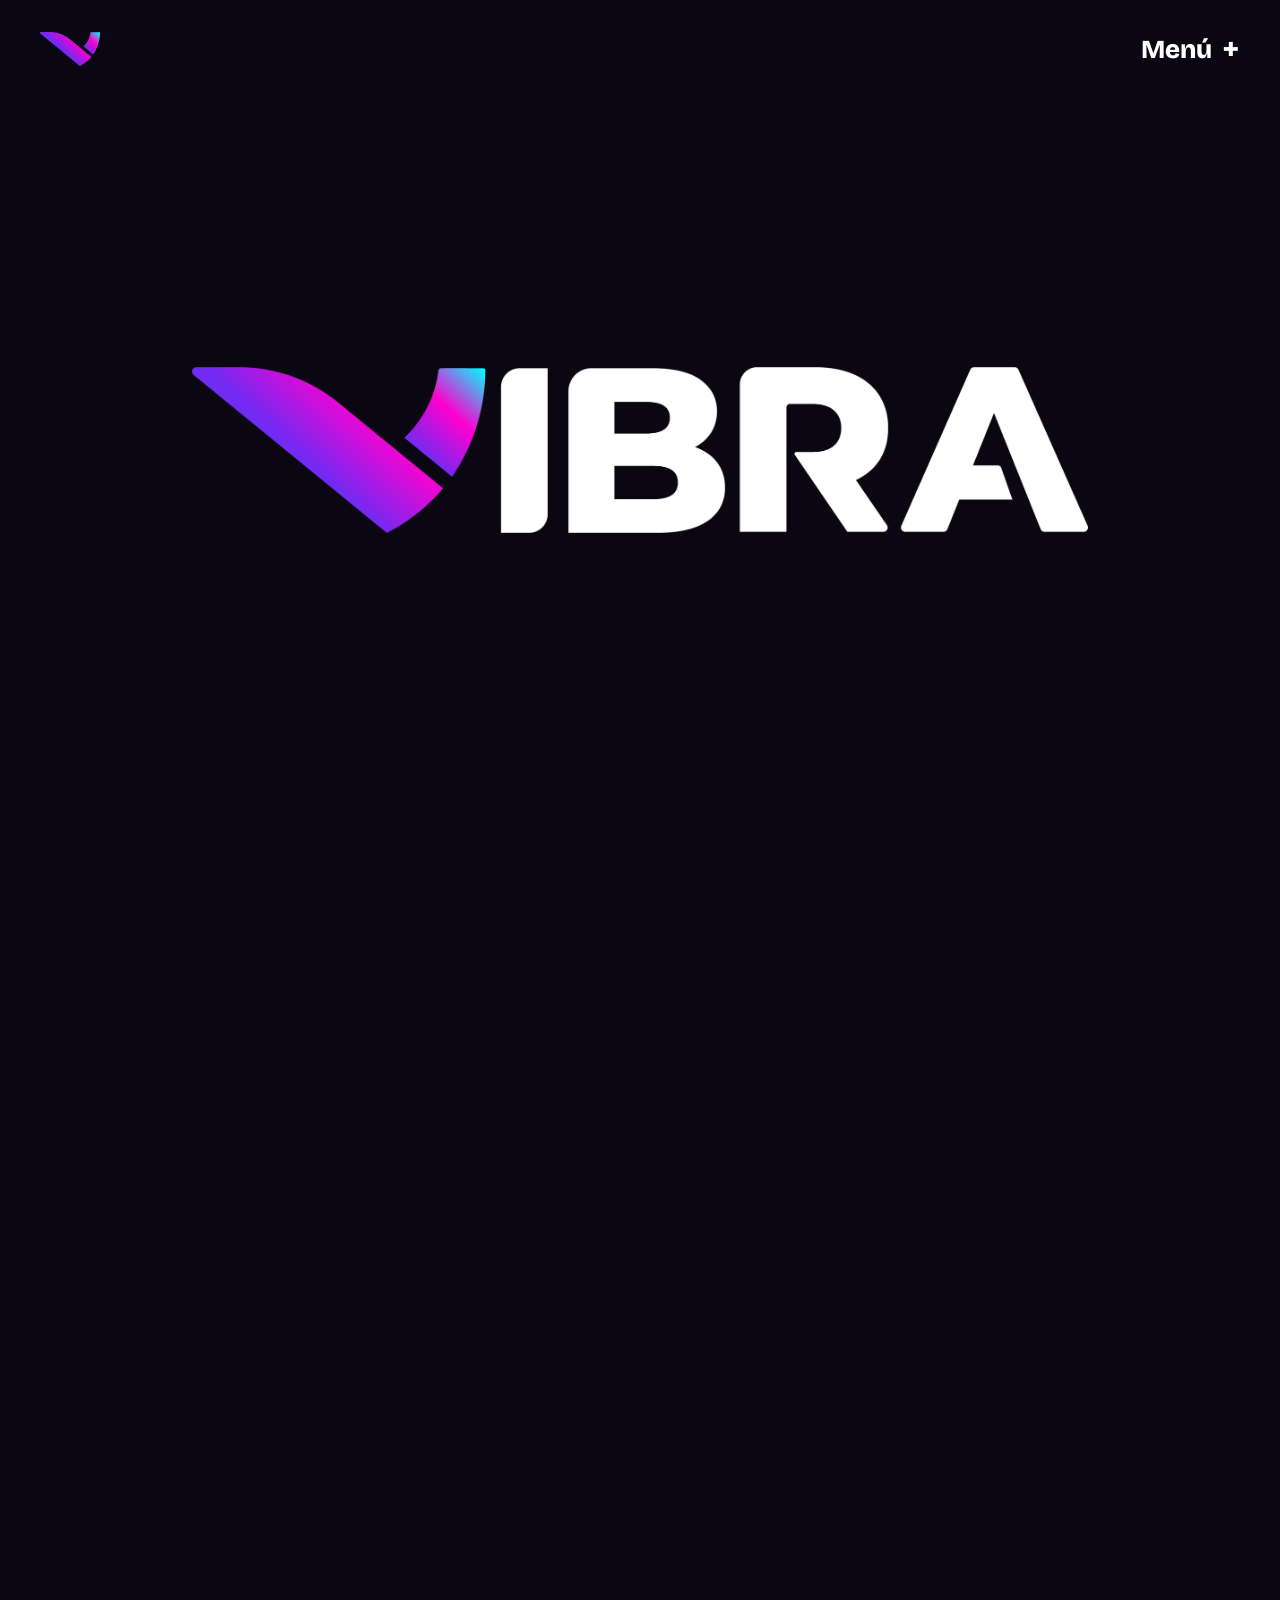
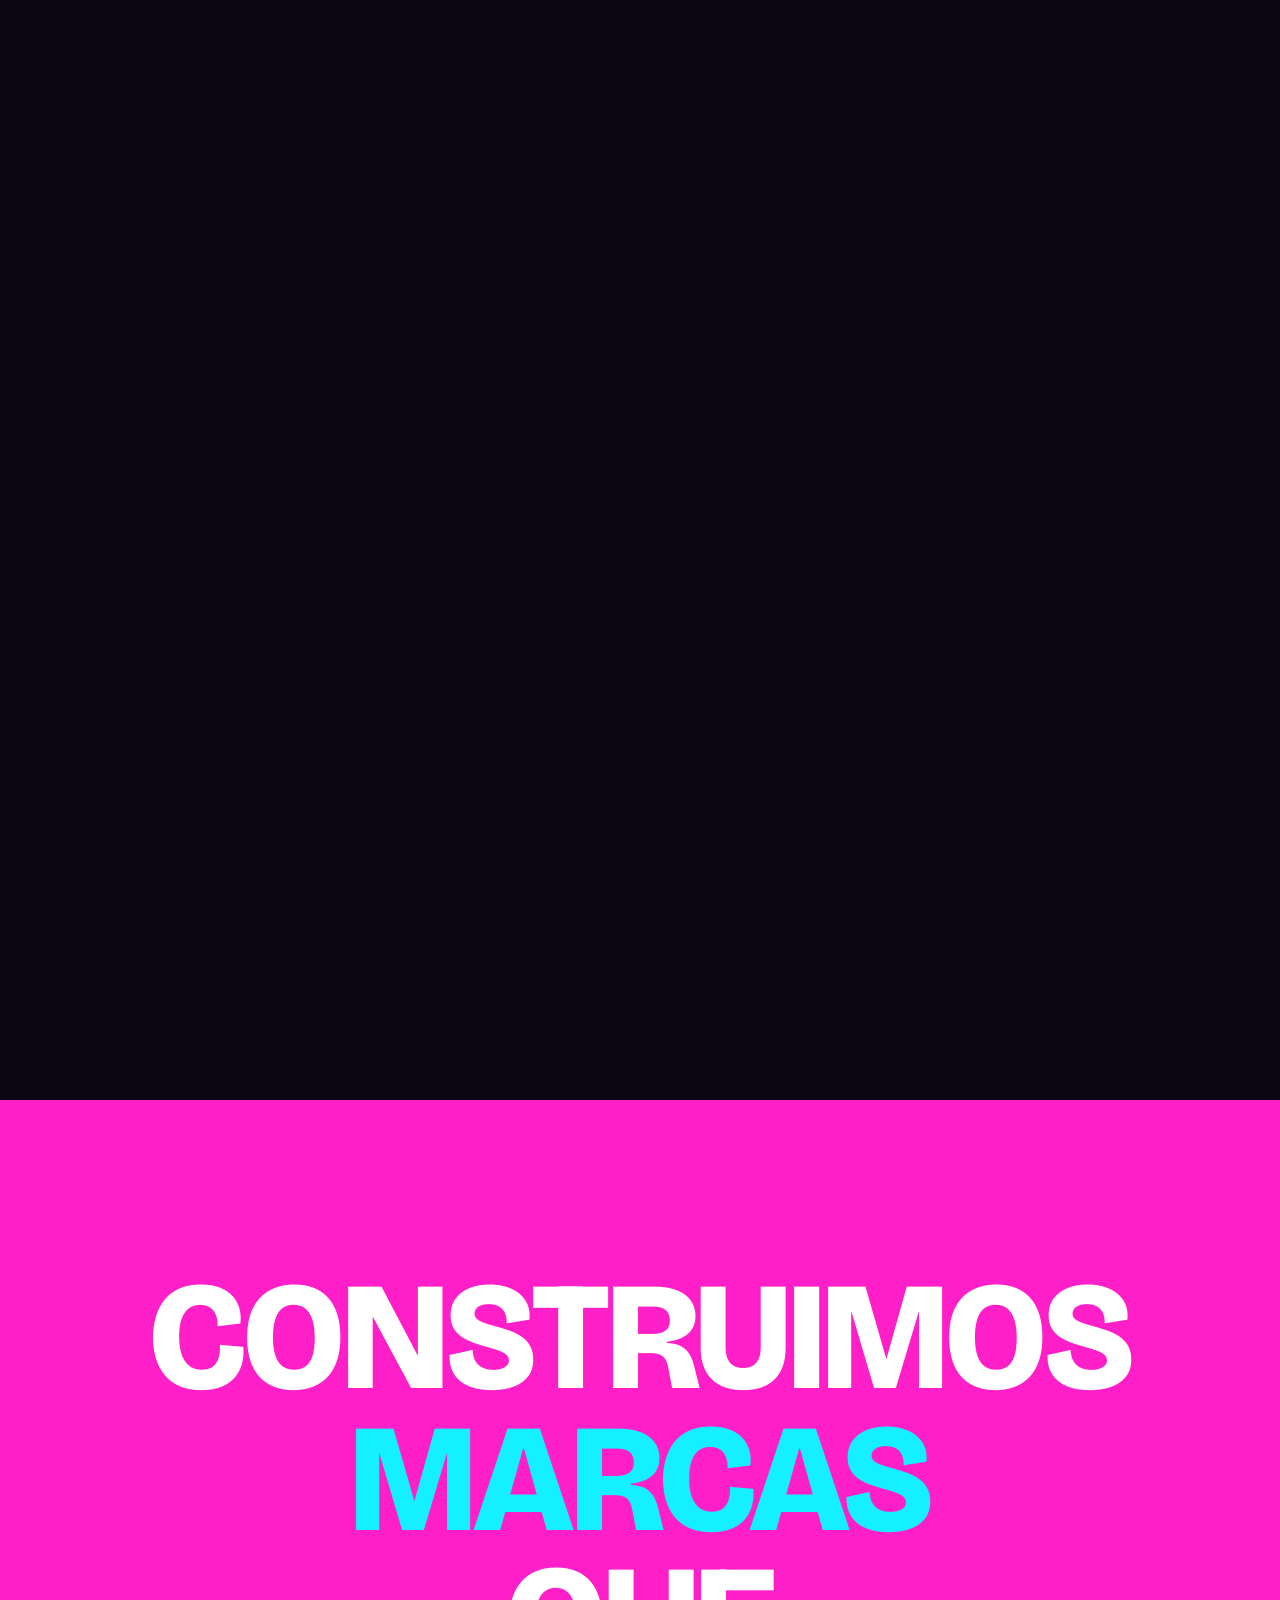
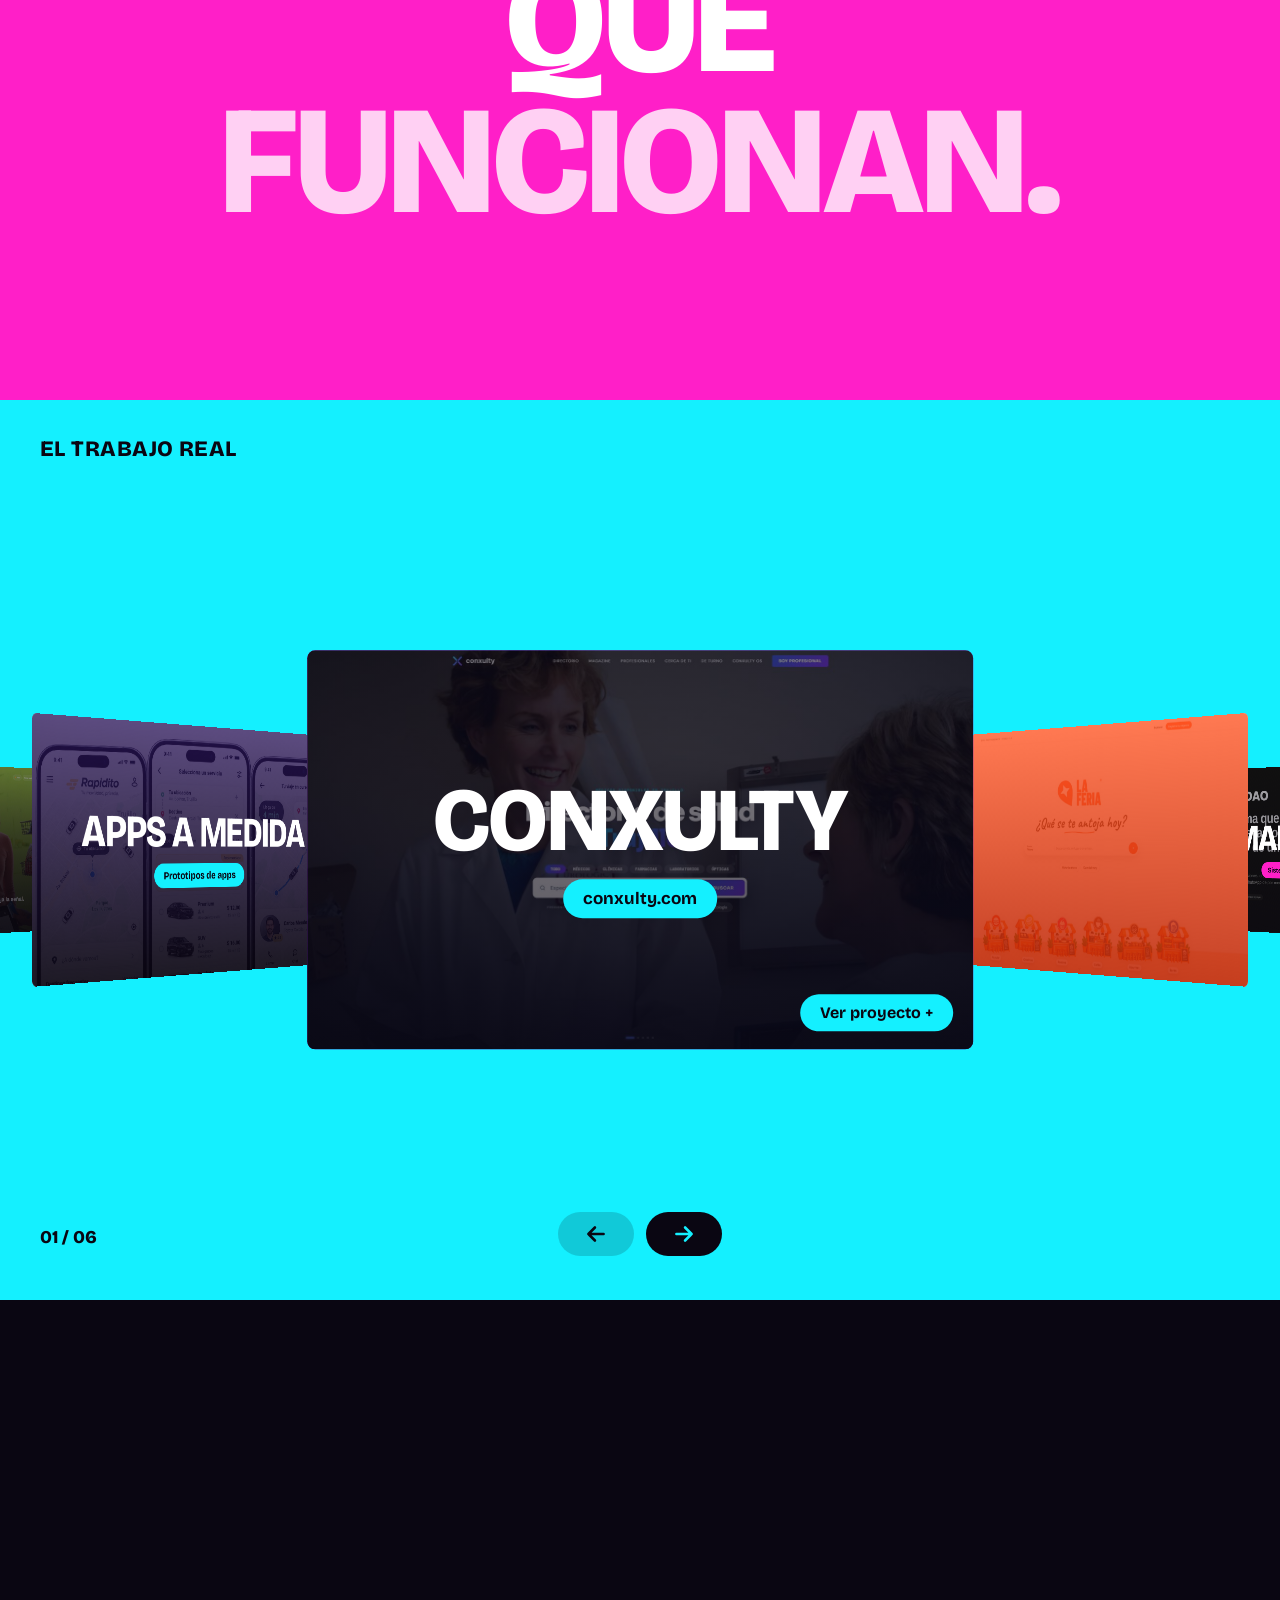
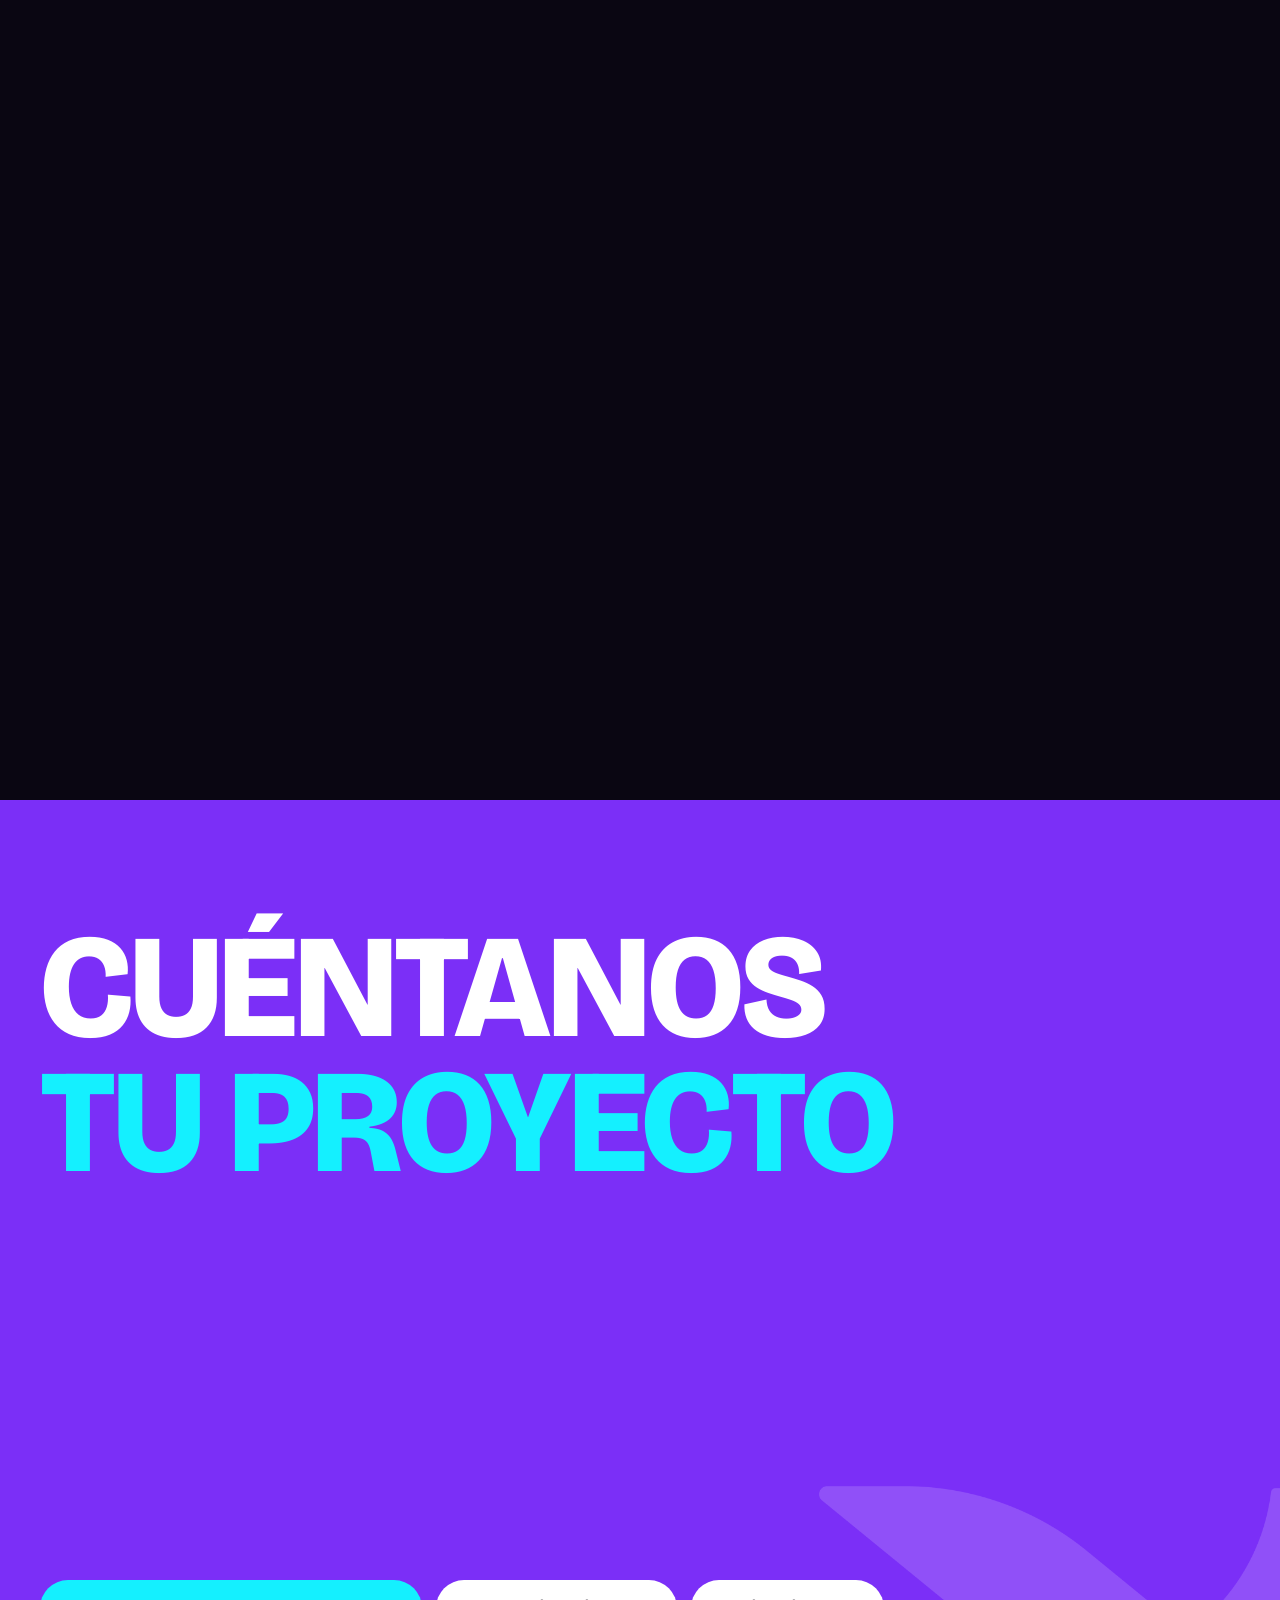
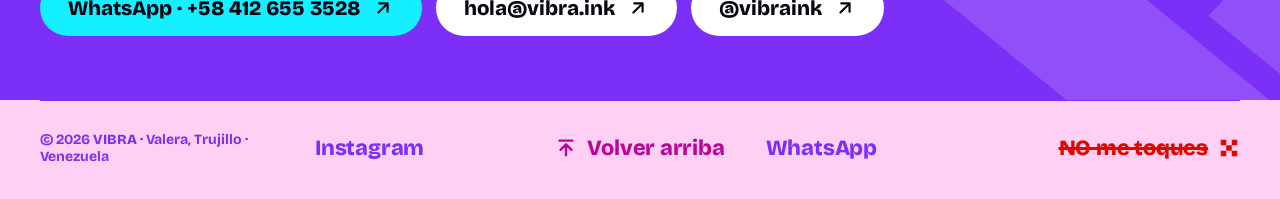
==== commit 5deb297f: "Instagram: @vibraink en todo el sitio; Más: 'NO me toques' aparte, al final, con divisor Cambia 5 en" ====
--- a/site/index.html
+++ b/site/index.html
@@ -91,7 +91,7 @@
 <svg width="22" height="22" viewBox="0 0 24 24" fill="none" stroke="#0A0612" stroke-width="2.4" stroke-linecap="round" stroke-linejoin="round" aria-hidden="true"><path d="M7 17L17 7M8 7h9v9"/></svg></a>
 <a class="vc-pill" href="mailto:hola@vibra.ink">hola@vibra.ink
 <svg width="22" height="22" viewBox="0 0 24 24" fill="none" stroke="#0A0612" stroke-width="2.4" stroke-linecap="round" stroke-linejoin="round" aria-hidden="true"><path d="M7 17L17 7M8 7h9v9"/></svg></a>
-<a class="vc-pill" href="https://instagram.com/vibrastudioweb">@vibrastudioweb
+<a class="vc-pill" href="https://instagram.com/vibraink">@vibraink
 <svg width="22" height="22" viewBox="0 0 24 24" fill="none" stroke="#0A0612" stroke-width="2.4" stroke-linecap="round" stroke-linejoin="round" aria-hidden="true"><path d="M7 17L17 7M8 7h9v9"/></svg></a>
 </div>
 
@@ -138,7 +138,7 @@
 <footer class="vf" id="pie">
 <div class="vf-in">
 <div class="vf-credit">&copy; 2026 <b>VIBRA</b> &middot; Valera, Trujillo &middot; Venezuela</div>
-<a class="vf-link" href="https://instagram.com/vibrastudioweb">Instagram</a>
+<a class="vf-link" href="https://instagram.com/vibraink">Instagram</a>
 <button class="vf-link vf-top" id="btn-top" type="button"><svg width="22" height="22" viewBox="0 0 24 24" fill="none" stroke="currentColor" stroke-width="2.6" stroke-linecap="round" stroke-linejoin="round" aria-hidden="true"><path d="M5 4h14M12 20V9M6 14l6-6 6 6"/></svg>Volver arriba</button>
 <a class="vf-link" href="https://wa.me/584126553528">WhatsApp</a>
 <button class="vf-link vf-boom" id="btn-boom" type="button">NO me toques<svg width="22" height="22" viewBox="0 0 24 24" fill="currentColor" aria-hidden="true"><rect x="3" y="3" width="6" height="6"/><rect x="15" y="3" width="6" height="6"/><rect x="9" y="9" width="6" height="6"/><rect x="3" y="15" width="6" height="6"/><rect x="15" y="15" width="6" height="6"/></svg></button>
@@ -174,7 +174,7 @@
 <div><span class="vn-lbl">WhatsApp</span><a href="https://wa.me/584126553528">+58 412 655 3528</a></div>
 <div><span class="vn-lbl">Correo</span><a href="mailto:hola@vibra.ink">hola@vibra.ink</a></div>
 <div><span class="vn-lbl">Estudio</span>Valera, Trujillo · Venezuela</div>
-<div class="vn-social"><a href="https://instagram.com/vibrastudioweb">Instagram</a></div>
+<div class="vn-social"><a href="https://instagram.com/vibraink">Instagram</a></div>
 </div>
 </nav>
 </div>
--- a/site/css/app.css
+++ b/site/css/app.css
@@ -2,7 +2,7 @@
 .am-root,#am-splash{display:none}
 
 html.app{--ink:#0A0612;--panel:#140B24;--cy:#14F0FF;--mg:#FF1FC8;--vi:#7B2FF7;--line:rgba(255,255,255,.14)}
-html.app .vh-scroll,html.app .vm-msg,html.app #trabajo,html.app #contacto,html.app .vf,html.app .vt-bar,html.app .vn-layer,html.app .vibra-menu{display:none !important}
+html.app .vh-scroll,html.app .vm-msg,html.app body > #trabajo,html.app #contacto,html.app .vf,html.app .vt-bar,html.app .vn-layer,html.app .vibra-menu{display:none !important}
 html.app,html.app body{background:var(--ink);overscroll-behavior:none}
 html.app.am-lock{overflow:hidden}
 html.app .am-root{display:block;position:relative;min-height:100vh;min-height:100svh;padding:0 0 calc(92px + env(safe-area-inset-bottom,0px));color:#fff;font-family:'Bricolage Grotesque',system-ui,sans-serif;
@@ -24,10 +24,9 @@
 html.app .am-top img{height:30px;width:auto}
 html.app .am-brand{font-size:22px;font-weight:800;letter-spacing:-.01em}
 html.app .am-loc{margin-left:auto;font-size:13px;font-weight:700;color:#E4C2FA;letter-spacing:.02em}
-html.app .am-hero{padding:22px 20px 8px}
-html.app .am-kicker{margin:0 0 10px;font-size:13px;font-weight:700;letter-spacing:.08em;text-transform:uppercase;color:var(--cy)}
-html.app .am-h1{margin:0 0 22px;font-size:clamp(40px,12.6vw,56px);line-height:.94;font-weight:800;text-transform:uppercase;letter-spacing:-.02em}
-html.app .am-h1 em{font-style:normal;color:var(--cy)}
+html.app .am-hero{padding:16px 20px 0}
+html.app .am-actions{padding:14px 20px 0}
+html.app .am-kicker{margin:0;font-size:13px;font-weight:700;letter-spacing:.08em;text-transform:uppercase;color:var(--cy)}
 html.app .am-lead{margin:6px 20px 16px;font-size:17px;font-weight:600;color:#E4C2FA}
 html.app .am-cta{display:flex;align-items:center;justify-content:center;gap:10px;width:100%;min-height:56px;padding:0 24px;border:0;border-radius:999px;background:linear-gradient(100deg,var(--cy),var(--mg));color:var(--ink);font-size:19px;font-weight:800;text-decoration:none;cursor:pointer;box-shadow:0 10px 30px rgba(255,31,200,.28)}
 html.app .am-cta svg{width:22px;height:22px}
@@ -59,20 +58,6 @@
 html.app .am-mgo:focus-visible{outline:3px solid var(--ink);outline-offset:-8px;border-radius:24px}
 html.app .am-mani.off .vibra-cube,html.app .am-mani.hid .vibra-cube{animation-play-state:paused}
 
-/* destacados */
-html.app .am-sec{display:flex;align-items:baseline;justify-content:space-between;padding:26px 20px 12px}
-html.app .am-sec h2{margin:0;font-size:22px;font-weight:800;text-transform:uppercase;letter-spacing:.01em}
-html.app .am-count{font-size:14px;font-weight:800;color:#E4C2FA}
-html.app .am-rail{display:flex;gap:12px;overflow-x:auto;padding:0 20px 6px;scroll-snap-type:x mandatory;scroll-padding:0 20px;overscroll-behavior-x:contain;-webkit-overflow-scrolling:touch;scrollbar-width:none}
-html.app .am-rail::-webkit-scrollbar{display:none}
-html.app .am-card{position:relative;flex:none;width:76vw;max-width:320px;aspect-ratio:4/5;padding:0;border:0;border-radius:24px;overflow:hidden;background:var(--panel);color:#fff;text-align:left;scroll-snap-align:start;cursor:pointer}
-html.app .am-card img{position:absolute;top:0;left:0;width:100%;height:100%;object-fit:cover;object-position:30% top}
-html.app .am-tint{position:absolute;top:0;left:0;right:0;bottom:0;background:linear-gradient(to top,rgba(10,6,18,.95) 10%,rgba(10,6,18,.5) 55%,rgba(10,6,18,.58))}
-html.app .am-cname{position:absolute;left:16px;right:16px;bottom:52px;font-size:30px;font-weight:800;line-height:.95;text-transform:uppercase;letter-spacing:-.02em}
-html.app .am-cpill{position:absolute;left:16px;bottom:14px;padding:7px 14px;border-radius:999px;background:var(--cy);color:var(--ink);font-size:13px;font-weight:700}
-html.app .am-card:active{transform:scale(.985)}
-html.app .am-list{display:flex;flex-direction:column;gap:14px;padding:0 20px}
-html.app .am-card.wide{width:100%;max-width:none;aspect-ratio:16/12}
 html.app .am-foot{margin:28px 20px 0;font-size:13px;font-weight:500;color:#E4C2FA;opacity:.8}
 html.app .am-foot b{font-weight:800}
 
@@ -104,14 +89,26 @@
 html.app .am-row:active{background:rgba(255,255,255,.1)}
 html.app .am-row.static{cursor:default}
 html.app .am-row.danger .am-tic{background:rgba(255,31,200,.16);color:var(--mg)}
+/* "NO me toques": extra aparte al final de Más, separado de las opciones */
+html.app .am-extra{margin-top:26px;padding-top:22px;border-top:1px dashed rgba(255,255,255,.2)}
 html.app .am-rt{min-width:0;overflow-wrap:anywhere}
 html.app .am-desc{margin:0 0 20px;font-size:18px;font-weight:500;line-height:1.45;color:#F0E6FF}
 html.app .am-desc .inl{display:inline-block;width:18px;height:18px;vertical-align:-3px;color:var(--cy)}
-html.app .am-steps{list-style:none;margin:0 0 20px;padding:0;display:flex;flex-direction:column;gap:12px}
-html.app .am-steps li{display:flex;gap:14px;padding:14px;border:1px solid var(--line);border-radius:20px;background:rgba(255,255,255,.05)}
-html.app .am-steps b{display:block;font-size:19px;font-weight:800;margin-bottom:2px}
-html.app .am-steps p{margin:0;font-size:15.5px;line-height:1.4;color:#E4C2FA;font-weight:500}
-html.app .am-n{display:inline-flex;align-items:center;justify-content:center;width:36px;height:36px;flex:none;border-radius:50%;background:linear-gradient(100deg,var(--cy),var(--mg));color:var(--ink);font-weight:800}
+/* Método VIBRA: lista vertical con número, línea conectora y cierre en ciclo */
+html.app .am-steps{list-style:none;margin:6px 0 0;padding:0}
+html.app .am-steps li{position:relative;display:flex;gap:16px;padding:0 0 22px}
+html.app .am-steps li::before{content:'';position:absolute;left:17px;top:40px;bottom:2px;width:2px;border-radius:1px;background:var(--ac);opacity:.5}
+html.app .am-n{display:inline-flex;align-items:center;justify-content:center;width:36px;height:36px;flex:none;border-radius:50%;background:var(--ac);color:var(--ac-fg);font-size:17px;font-weight:800}
+html.app .am-steps b{display:block;margin-bottom:3px;font-size:20px;font-weight:800;letter-spacing:.03em;text-transform:uppercase;line-height:1.15;color:var(--ac)}
+html.app .am-steps p{margin:0;font-size:16.5px;line-height:1.42;font-weight:500;color:#fff}
+html.app .am-cycle{display:flex;align-items:flex-start;gap:16px;margin:0 0 22px}
+html.app .am-loop{display:inline-flex;align-items:center;justify-content:center;width:36px;height:36px;flex:none;border-radius:50%;border:2px solid var(--cy);color:var(--cy)}
+html.app .am-loop svg{width:20px;height:20px}
+html.app .am-cycle p{margin:0;padding-top:5px;font-size:16.5px;line-height:1.42;font-weight:700;color:#E4C2FA}
+html.app .am-sheet.open .am-loop svg{animation:amLoop 9s linear infinite}
+@keyframes amLoop{to{transform:rotate(-360deg)}}
+html.app .am-vh{position:absolute;width:1px;height:1px;overflow:hidden;clip:rect(0 0 0 0);white-space:nowrap}
+html.app .am-body{scroll-behavior:smooth;-webkit-overflow-scrolling:touch}
 
 /* asistente */
 html.app .am-step{margin:0 0 8px;font-size:13px;font-weight:800;letter-spacing:.08em;text-transform:uppercase;color:var(--cy)}
@@ -150,5 +147,62 @@
 html.app .am-view.on{animation:none}
 html.app .am-panel,html.app .am-backdrop,html.app .am-toast,html.app #am-splash,html.app .vd-layer{transition:none !important}
 html.app #am-splash .sp-logo{animation:none}
-html.app .am-rail{scroll-behavior:auto}
 }
+
+
+/* ---- galería 3D del Portafolio (reutiliza #trabajo y las reglas .vg-* de styles.css) ---- */
+html.app .am-view[data-view=portafolio] #trabajo{display:block}
+html.app .vg-scroll{height:auto !important}
+html.app .vg-section{--cw:min(76vw,calc(52svh * .74),340px);--sh:calc(var(--cw) * 1.3334 + 40px);position:relative;top:auto;height:auto;overflow:hidden;overflow-x:clip;overflow-y:visible;background:transparent;color:#fff;display:grid;grid-template-columns:1fr auto;grid-template-areas:"stage stage" "dots dots" "count ctrl";align-items:center;padding-bottom:6px}
+html.app .vg-label{display:none}
+html.app .vg-stage{grid-area:stage;position:relative;top:auto;right:auto;bottom:auto;left:auto;height:var(--sh);z-index:1}
+html.app .vg-card{width:var(--cw);aspect-ratio:3/4;border-radius:24px;transition:transform .5s cubic-bezier(.2,.8,.2,1),opacity .4s ease;pointer-events:none}
+html.app .vg-card.pos-p2,html.app .vg-card.pos-m2{opacity:1}
+html.app .vg-card.pos-hide{visibility:hidden}
+html.app .vg-card::after{content:'';position:absolute;top:0;right:0;bottom:0;left:0;border-radius:inherit;box-shadow:inset 0 0 0 1px rgba(255,255,255,.22);pointer-events:none;z-index:4}
+html.app .vg-card.pos-0::after{box-shadow:inset 0 0 0 1.5px var(--acc,#14F0FF)}
+html.app .vg-tint{background:linear-gradient(to top,rgba(10,6,18,.92) 0%,rgba(10,6,18,var(--vm,.6)) 48%,rgba(10,6,18,var(--vt,.5)) 100%) !important}
+html.app .vg-pill,html.app .vg-more{background:var(--acc,#14F0FF) !important;color:var(--acc-fg,#0A0612) !important}
+html.app .vg-open{display:none}
+html.app .am-moving .vg-card{will-change:transform,opacity}
+
+/* resplandor detrás de la tarjeta activa: 3 capas estáticas, solo cambia la opacidad */
+html.app .am-glow{position:absolute;top:0;left:0;right:0;height:var(--sh);pointer-events:none;z-index:0}
+html.app .am-glow i{position:absolute;top:50%;left:50%;width:calc(var(--cw) * 1.7);height:calc(var(--cw) * 1.7);margin:calc(var(--cw) * -.85) 0 0 calc(var(--cw) * -.85);border-radius:50%;opacity:0;transition:opacity .5s ease}
+html.app .am-glow .g-cy{background:radial-gradient(closest-side,rgba(20,240,255,.38),rgba(20,240,255,0))}
+html.app .am-glow .g-mg{background:radial-gradient(closest-side,rgba(255,31,200,.38),rgba(255,31,200,0))}
+html.app .am-glow .g-vi{background:radial-gradient(closest-side,rgba(123,47,247,.5),rgba(123,47,247,0))}
+html.app .vg-section[data-glow=cy] .g-cy,html.app .vg-section[data-glow=mg] .g-mg,html.app .vg-section[data-glow=vi] .g-vi{opacity:1}
+
+/* deslizador transparente: inercia nativa + encaje en cada tarjeta */
+html.app .am-snap{position:absolute;top:0;left:0;right:0;height:var(--sh);display:flex;overflow-x:auto;overflow-y:hidden;scroll-snap-type:x mandatory;padding:0 calc(50% - var(--cw) / 2);overscroll-behavior-x:contain;scrollbar-width:none;-webkit-overflow-scrolling:touch;z-index:9}
+html.app .am-snap::-webkit-scrollbar{display:none}
+html.app .am-snapi{flex:0 0 var(--cw);height:100%;padding:0;border:0;background:transparent;scroll-snap-align:center;cursor:pointer}
+html.app .am-snapi:focus-visible{outline:3px solid #14F0FF;outline-offset:-6px;border-radius:24px}
+
+/* puntos, contador y flechas */
+html.app .am-dots{grid-area:dots;display:flex;justify-content:center;padding-top:4px;z-index:2}
+html.app .am-dot{width:44px;height:44px;padding:0;border:0;background:transparent;display:flex;align-items:center;justify-content:center;cursor:pointer}
+html.app .am-dot i{display:block;width:8px;height:8px;border-radius:4px;background:rgba(20,240,255,.35);transition:width .3s ease,background .3s ease}
+html.app .am-dot.on i{width:24px;background:#14F0FF}
+html.app .am-dot:focus-visible{outline:2px solid #14F0FF;outline-offset:-6px;border-radius:12px}
+html.app .vg-count{grid-area:count;position:static;left:auto;bottom:auto;padding:0 20px;font-size:16px;font-weight:800;color:#E4C2FA;z-index:2}
+html.app .vg-controls{grid-area:ctrl;position:static;right:auto;bottom:auto;left:auto;padding:0 20px 0 0;justify-content:flex-end;z-index:2}
+html.app .vg-btn.prev{background:rgba(255,255,255,.08)}
+html.app .vg-btn.prev svg{stroke:#14F0FF}
+html.app .vg-btn.next{background:#14F0FF}
+html.app .vg-btn.next svg{stroke:#0A0612}
+html.app .vg-btn:focus-visible{outline:3px solid #14F0FF;outline-offset:3px}
+
+/* sin 3D o con movimiento reducido: carrusel plano con encaje */
+html.app .am-flat .vg-stage{perspective:none}
+html.app .am-flat .vg-card.pos-p1{transform:translate(calc(-50% + 104%),-50%) scale(.86)}
+html.app .am-flat .vg-card.pos-m1{transform:translate(calc(-50% - 104%),-50%) scale(.86)}
+html.app .am-flat .vg-card.pos-p2{transform:translate(calc(-50% + 208%),-50%) scale(.86)}
+html.app .am-flat .vg-card.pos-m2{transform:translate(calc(-50% - 208%),-50%) scale(.86)}
+@media (prefers-reduced-motion: reduce){
+html.app .am-sheet.open .am-loop svg{animation:none}
+html.app .am-body{scroll-behavior:auto}
+html.app .vg-card,html.app .vg-info,html.app .am-glow i,html.app .am-dot i{transition:none !important}
+html.app .am-snap{scroll-behavior:auto}
+}
